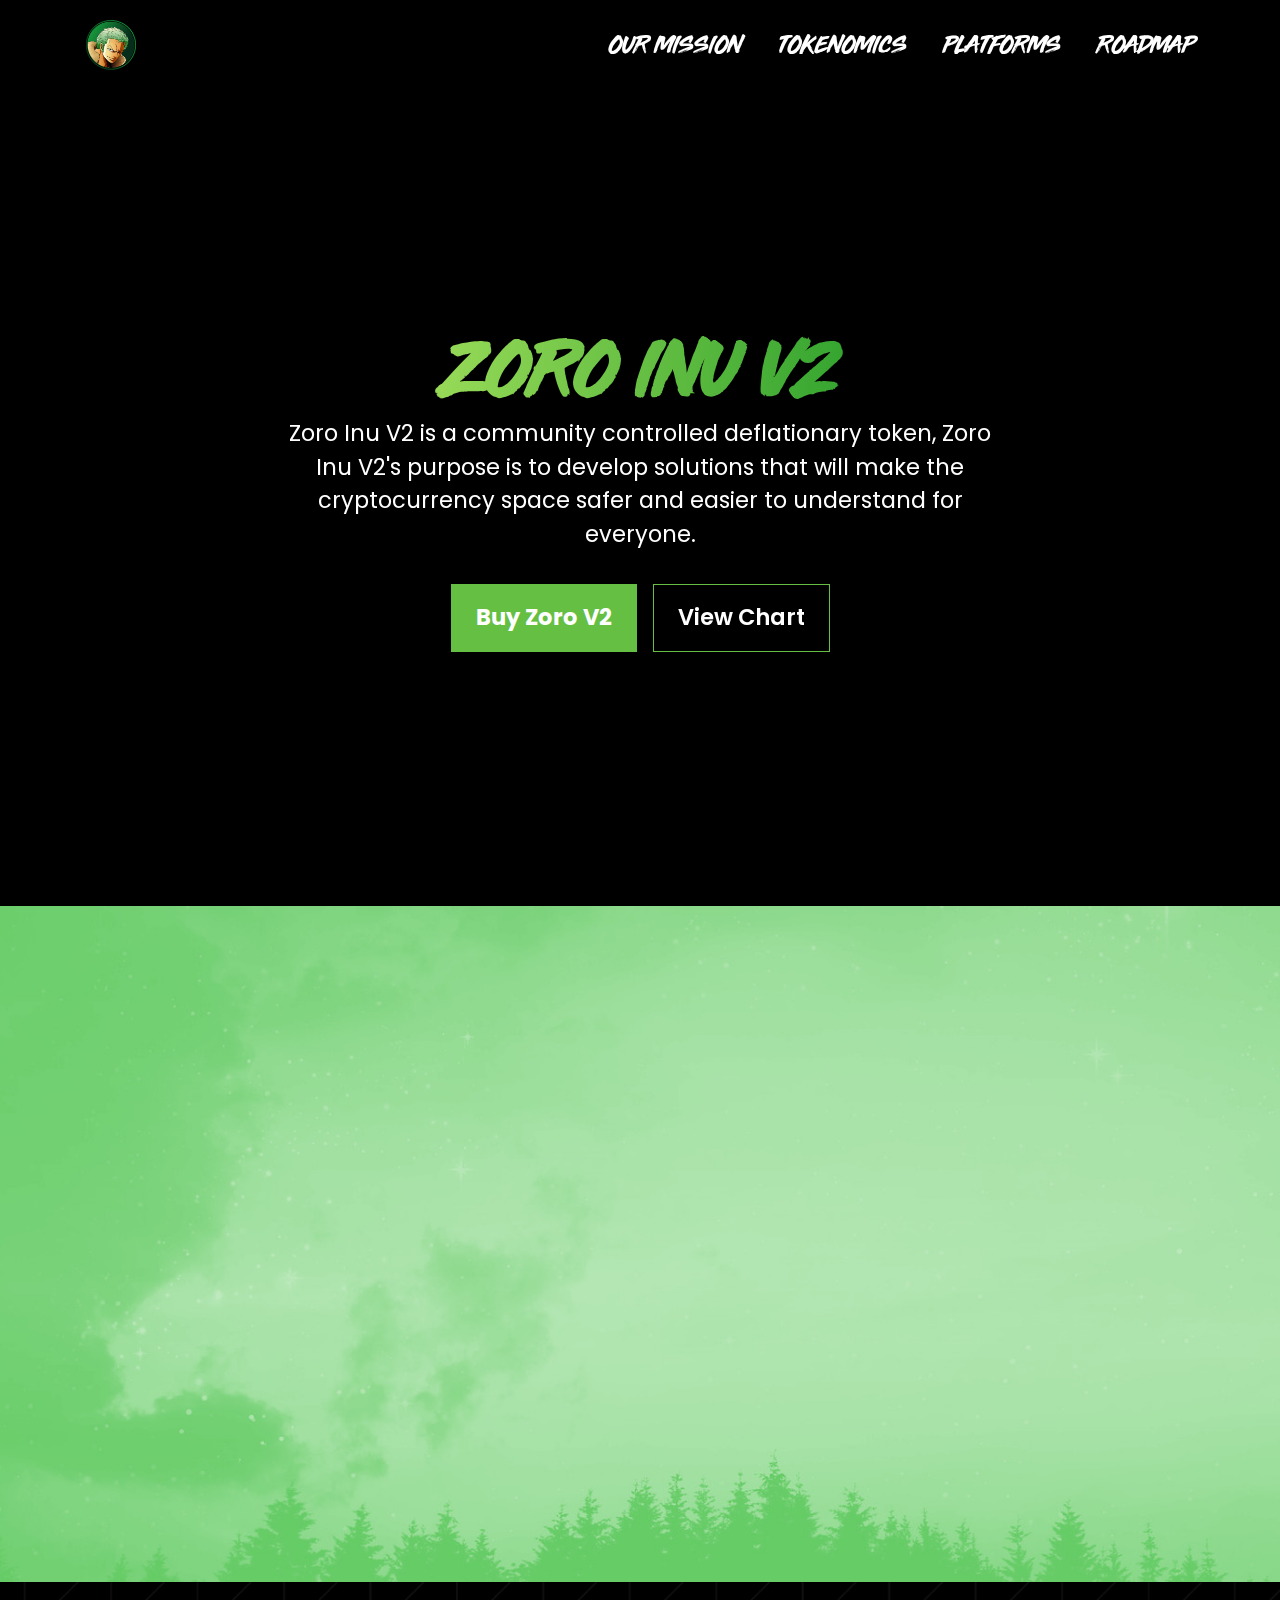
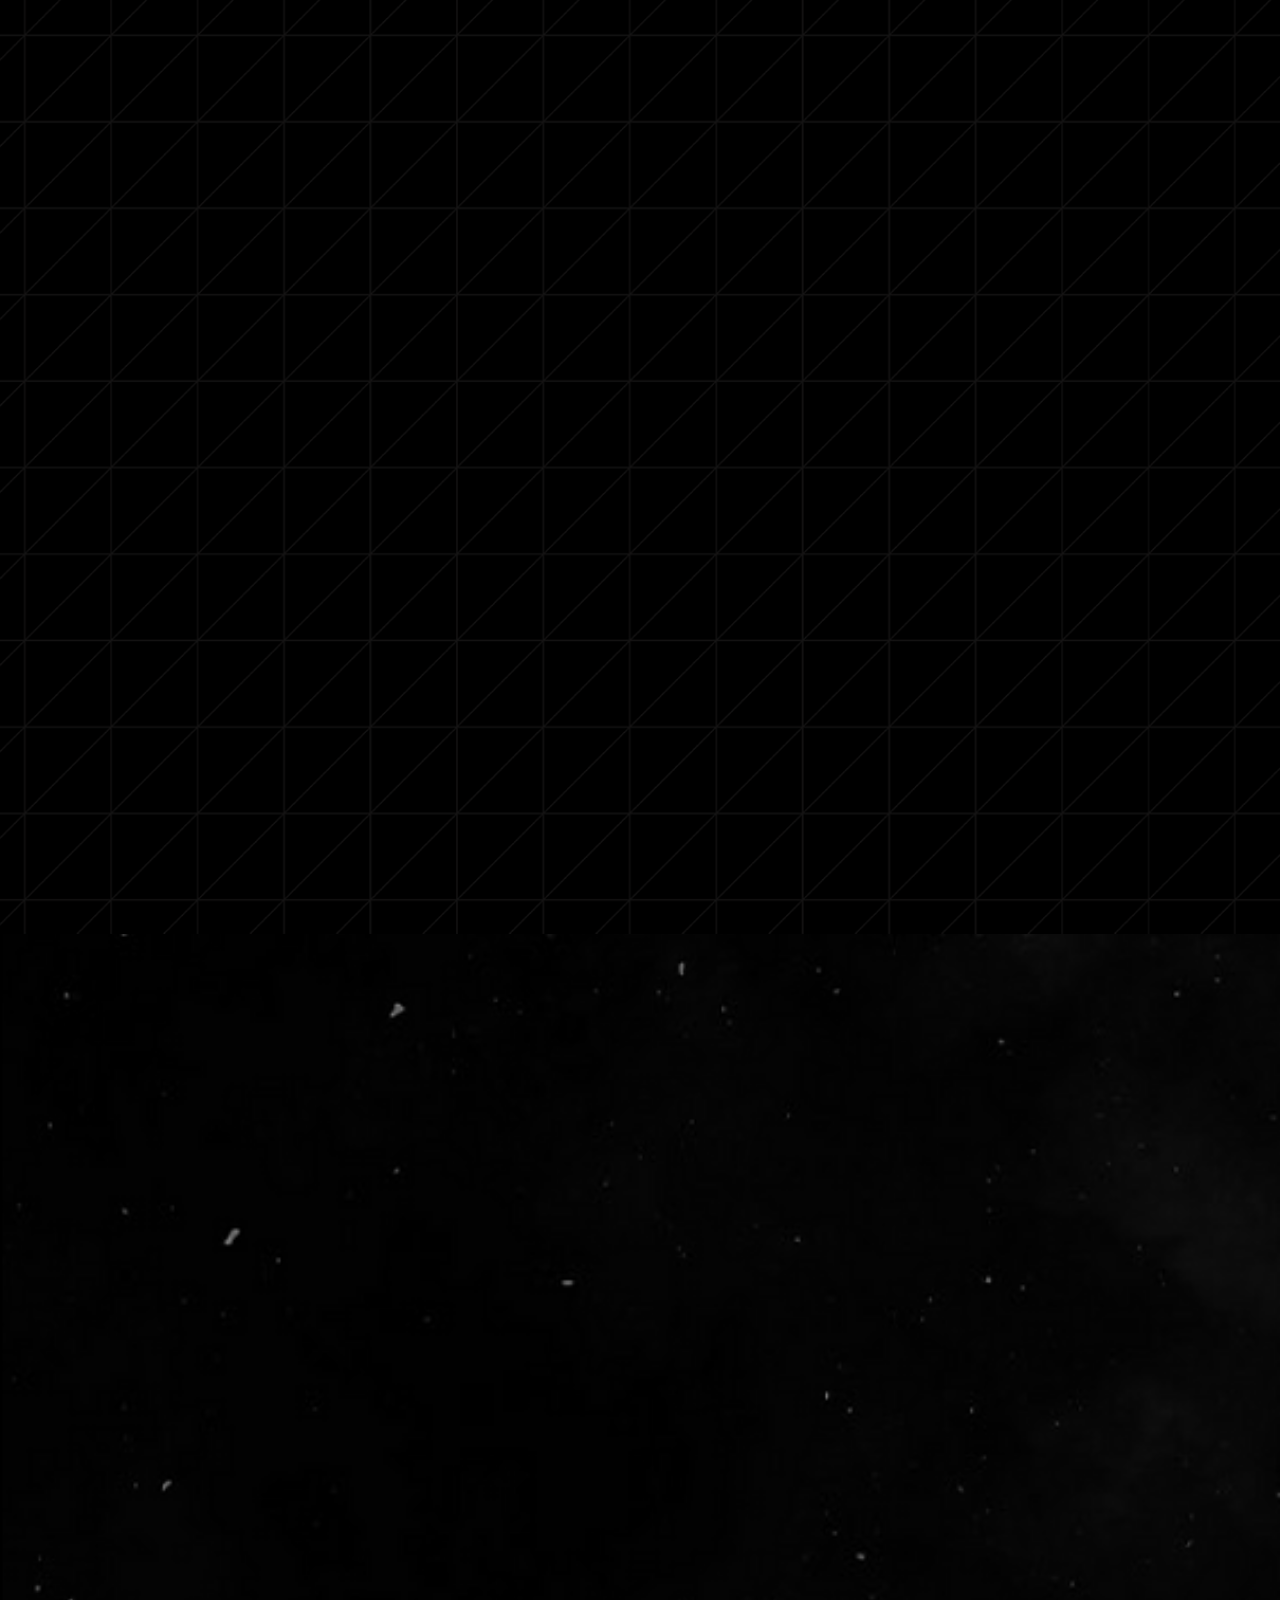
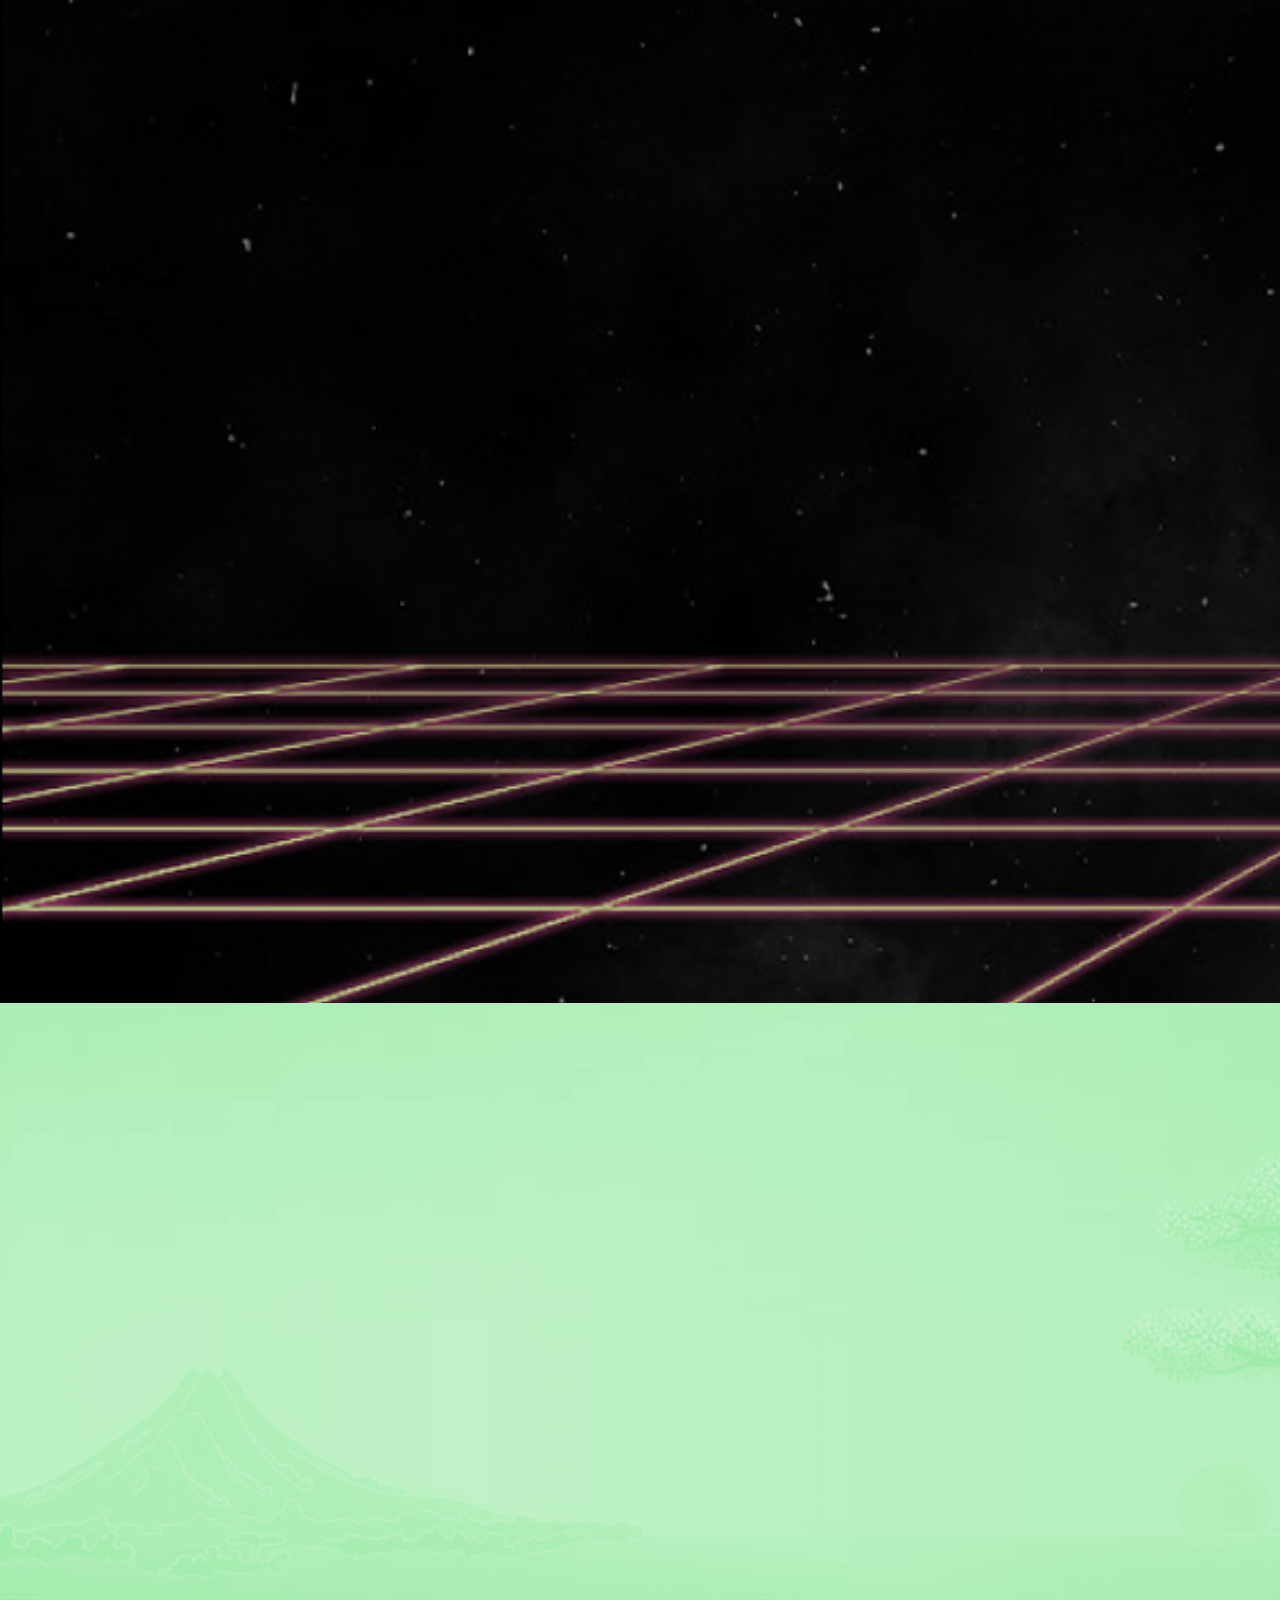
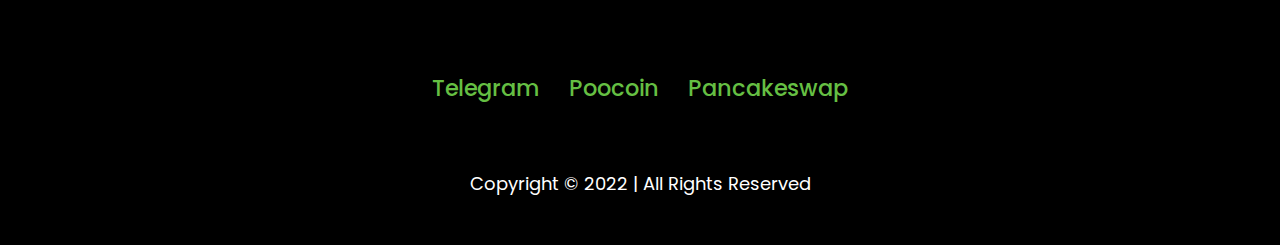
==== index.html @ c5de4333 "Update index.html" ====
<!DOCTYPE HTML>
<html lang="en" style="scroll-behavior: smooth;"><head>
<title>Home Page | Zoro Inu V2</title>
<meta charset="utf-8">
<meta name="viewport" content="width=device-width, initial-scale=1">
<meta name="description" content="Zoro Inu V2 is a community controlled deflationary token, Zoro Inu V2's purpose is to develop solutions that will make the cryptocurrency space safer and easier to understand for everyone.">
<meta name="keywords" content="zoroinuv2,bitcoin,dogecoin,doge,defi,coinbase,coinmarketcap,coinmarket,bscscan,whitebit,coingecko,cryptocurrency,crypto,pancakeswap,dex,etherium,eth,btc">
<meta property="og:title" content="Zoro Inu V2">
<meta property="og:url" content="https://zoroinuv2.online/">
<meta property="og:type" content="website">
<meta property="og:description" content="Zoro Inu V2 is a community controlled deflationary token, Zoro Inu V2's purpose is to develop solutions that will make the cryptocurrency space safer and easier to understand for everyone.">
<meta property="og:image" content="/images/logo-with-background.png">
<link rel="shortcut icon" type="image/png" href="/images/favicon.ico">
<meta property="og:image:type" content="image/png">
<meta property="og:image:width" content="840">
<meta property="og:image:height" content="840">
<meta name="twitter:card" content="summary_large_image">
<meta name="twitter:description" content="Zoro Inu V2 is a community controlled deflationary token, Zoro Inu V2's purpose is to develop solutions that will make the cryptocurrency space safer and easier to understand for everyone.">
<meta name="twitter:title" content="Zoro Inu V2">
<meta name="twitter:site" content="@zoroinuv2">
<meta name="twitter:url" content="">
<link rel="shortcut icon" href="/images/favicon.ico" type="image/x-icon">
<link rel="icon" href="/images/favicon.ico" type="image/x-icon">
<link href="css/uicons-regular-rounded.css" rel="stylesheet">
<link href="css/bootstrap.min.css" rel="stylesheet" integrity="sha384-EVSTQN3/azprG1Anm3QDgpJLIm9Nao0Yz1ztcQTwFspd3yD65VohhpuuCOmLASjC" crossorigin="anonymous">
<link rel="preconnect" href="https://fonts.googleapis.com">
<link rel="preconnect" href="https://fonts.gstatic.com" crossorigin="">
<link href="https://fonts.googleapis.com/css2?family=Archivo+Narrow:ital,wght@0,500;0,600;0,700;1,400;1,500;1,600;1,700&amp;display=swap" rel="stylesheet">
<link rel="preconnect" href="https://fonts.googleapis.com">
<link rel="preconnect" href="https://fonts.gstatic.com" crossorigin="">
<link href="https://fonts.googleapis.com/css2?family=Archivo:ital,wght@0,100;0,200;0,300;0,400;0,500;0,600;0,700;0,800;0,900;1,100;1,200;1,300;1,400;1,500;1,600;1,700;1,800;1,900&amp;display=swap" rel="stylesheet">
<link rel="preconnect" href="https://fonts.googleapis.com">
<link rel="preconnect" href="https://fonts.gstatic.com" crossorigin="">
<link href="https://fonts.googleapis.com/css2?family=PT+Sans+Narrow:wght@400;700&amp;display=swap" rel="stylesheet">

<link rel="preconnect" href="https://fonts.googleapis.com">
<link rel="preconnect" href="https://fonts.gstatic.com" crossorigin="">
<link href="https://fonts.googleapis.com/css2?family=Teko:wght@300;400;500;600;700&amp;display=swap" rel="stylesheet">
<link rel="preconnect" href="https://fonts.googleapis.com">
<link rel="preconnect" href="https://fonts.gstatic.com" crossorigin="">
<link href="https://fonts.googleapis.com/css2?family=Noto+Sans:ital,wght@0,100;0,200;0,300;0,400;0,500;0,600;0,700;0,800;0,900;1,100;1,200;1,300;1,400;1,500;1,600;1,700;1,800;1,900&amp;display=swap" rel="stylesheet">
    <link rel="preconnect" href="https://fonts.googleapis.com">
<link rel="preconnect" href="https://fonts.gstatic.com" crossorigin="">
<link href="https://fonts.googleapis.com/css2?family=Arima+Madurai:wght@100;200;300;400;500;700;800;900&amp;display=swap" rel="stylesheet">
    <link rel="preconnect" href="https://fonts.googleapis.com">
<link rel="preconnect" href="https://fonts.gstatic.com" crossorigin="">
<link href="https://fonts.googleapis.com/css2?family=Poppins:ital,wght@0,100;0,200;0,300;0,400;0,500;0,600;0,700;0,800;0,900;1,100;1,200;1,300;1,400;1,500;1,600;1,700;1,800;1,900&amp;display=swap" rel="stylesheet">
	<link rel="stylesheet" href="https://unpkg.com/aos@next/dist/aos.css">
<script src="https://ajax.googleapis.com/ajax/libs/jquery/3.5.1/jquery.min.js"></script><script>
		 $(document).ready(function(){

  $(".nav-link").click(function(){
    $("#navToggler").addClass("collapsed");
	 $("#navToggler").attr("aria-expanded",false);
	 $("#navbarTogglerDemo02").removeClass("show");
  });
		 });
</script>
<style type="text/css">@font-face {
font-family: "File";
src: url("/webfonts/file.woff2") format("woff2");
}

	a{
     -webkit-transition: all .2s cubic-bezier(.785,.135,.15,.86) !important;
	    -ms-transition: all .2s cubic-bezier(.785,.135,.15,.86) !important;
   	 transition: all .2s cubic-bezier(.785,.135,.15,.86) !important;   
    }
	
body{
background:#000000;
color:#FFFFFF;
font-family: 'Poppins', sans-serif;
font-size:18px;
font-weight: normal;
font-style: normal;
text-rendering: optimizeLegibility !important;
-webkit-font-smoothing: antialiased !important;
text-rendering: optimizeLegibility !important;
-webkit-font-smoothing: antialiased !important;
-moz-osx-font-smoothing: grayscale !important;
line-height:1.5;
}
	
*:focus{
box-shadow:none !important;
outline: 0 !important;
}
    
.container{
max-width:1140px;
padding-left: 16px;
padding-right: 16px;
}
  

/* HEADER */

.navbar-brand{
font-size:1.75em;
font-weight:700;
color:#000000 !important;
letter-spacing:-0.04em;
}

.navbar{
padding:12px 0;
}
	
.nav-link{
color:#FFDE59 !important;
font-size:20px;
letter-spacing:0em;
    font-weight:500;
}

/* ---------------- */

/* HERO CONTAINER */

.hero-container{
    height: calc(100vh - 84px);
    min-height: calc(640px - 84px);
}


	
.hero-container .hero-title{
    line-height:0.9em;
font-weight:700;
font-size:3em;
letter-spacing:0px;
    position:relative;
color:#000000;
    font-family: 'File', sans-serif;
        
    background-image: -webkit-gradient(linear, left top, right top, from(#BCEE66), to(#109121));
    background-image: linear-gradient(
90deg
, #BCEE66 0%, #109121 100%);
  background-size: cover;
  -webkit-background-clip: text;
  -webkit-text-fill-color: transparent;
}

    
.hero-container .hero-description{
font-size:1.25em;
text-align: center !important;
}

.hero-container .buy-button{
color: #FFFFFF;
background: #65BF43;
border-color: #65BF43;
position: relative;
z-index: 1;
overflow: hidden;
border-radius:0;
padding:16px 24px;
font-weight:700;
letter-spacing:0px;
font-size:1.25em;
}

    /*
.hero-container .buy-button:hover, .hero-container .buy-button:focus{
background: #2d9ee0;
    color:#FFFFFF;
}
*/
.hero-container .telegram-button{
color: #FFFFFF;
background:rgba(0,0,0,0);
border-color: #2d9ee0;
position: relative;
z-index: 1;
overflow: hidden;
border: solid 1px #65BF43;
border-radius:0;
padding:16px 24px;
font-weight:600;
letter-spacing:0px;
font-size:1.25em;
}

/*
.hero-container .telegram-button:hover, .hero-container .telegram-button:focus{
background: #2d9ee0;
    color:#FFFFFF;
}
*/
    
    
/* ---------------- */

/* SECTION CLASS */

.section{
    background:transparent;
}

.section-container{
color:#ffffff;
}

.section-title{
font-size:3.5em;
font-weight:700;
font-family:'File';
/*text-shadow: 10px #2C174F;*/
   /* background-image: -webkit-gradient(linear, left top, right top, from(rgba(188, 238, 102, 1)), to(rgba(16, 145, 33, 1)));
    background-image: linear-gradient(
90deg
, rgba(188, 238, 102, 1) 0%, rgba(16, 145, 33, 1) 100%);
  background-size: cover;
  -webkit-background-clip: text;
  -webkit-text-fill-color: transparent;
    */
}

/* ---------------- */

/* ABOUT SECTION */

.about-section{
   
background: url(images/background-1.jpg);
  background-repeat: no-repeat;
  background-size: cover;
}

.about-container{
color:#13280D;
}

.about-container .about-title{
color:#13280D;
}

.about-container .about-description{
}

/* ---------------- */

/* FEATURES SECTION */

.features-section{
background:#000000;
}

.features-container{
color:#ffffff;
padding-top:0 !important;
}

.features-container .tokenomics-title{
}

.features-container .tokenomics-description{
}

.features-container .tax-card{
 border:1px solid #2d9ee0;
border-radius:0px;
max-width:480px;
background:rgba(0,0,0,0.5);
}

.features-container .tax-title{
color: #2d9ee0;
font-weight: 600;
line-height: 0.85;
-webkit-text-stroke-width: 1px;
-webkit-text-stroke-color: #A3EEF3;
font-size:5em;
font-weight:700;
}
    
.features-container .tax-title-2{
color: #2d9ee0;
font-size: 1.5em;
font-weight: 700;
letter-spacing: 0;
line-height: 1;
}
    
.features-container .tax-description{
font-size:1em;
font-weight:400;
    color: #FFFFFF;
}

/* ---------------- */

/* TOKENOMICS SECTION */

.tokenomics-section{
   
background: url(images/background-2.png);
  background-repeat: no-repeat;
  background-size: cover;
}

.tokenomics-container{
     
color:#FFFFFF;
}

.tokenomics-container .tokenomics-title{
}

.tokenomics-container .tokenomics-description{
}

.tokenomics-container .tax-card{
 border:1px solid #2d9ee0;
border-radius:0px;
max-width:480px;
background:rgba(0,0,0,0.5);
}

.tokenomics-container .tax-title{
color: transparent;
font-weight: 600;
line-height: 0.85;
-webkit-text-stroke-width: 1px;
-webkit-text-stroke-color: #2d9ee0;
font-size:5em;
font-weight:700;
}
    
.tokenomics-container .tax-title-2{
color: #2d9ee0;
font-size: 1.5em;
font-weight: 700;
letter-spacing: 0;
line-height: 1;
}
    
.tokenomics-container .tax-description{
font-size:1em;
font-weight:400;
    color:#FFFFFF;
}


.tokenomics-container .tokenomics-info-table td{
	padding:1em 1em;
	border:0px solid #ECF4FF;
	color: #FFFFFF !important;
background:transparent !important;
}

.tokenomics-container .tokenomics-info-table td span{
	color: #FFFFFF !important;
}

.tokenomics-container .table{
	overflow:hidden;
	border-radius:1em;
	border:0px solid #71DFE6 !important;
	background:transparent;
	font-size:1em;
        color: #FFFFFF !important;
max-width:510px;
}

.tokenomics-container tbody{
}

.tokenomics-container .table-striped>tbody>tr:nth-of-type(odd) {
	--bs-table-accent-bg: transparent !important;
}


/* ---------------- */

/* PLATFORMS SECTION */

.platforms-section{
   
background: url(images/background-3.png);
  background-repeat: no-repeat;
  background-size: cover;
}

.platforms-container{
     
color:#FFFFFF;
}



/* ---------------- */

/* ROADMAP SECTION */ 

.roadmap-section{
background: url(images/background-4.png);
  background-repeat: no-repeat;
  background-size: cover;
}
	
.roadmap-container{
color:#13280D;
}

.roadmap-container ul > li{
margin-bottom:8px;
margin-top:8px;
}

.roadmap-container .roadmap-title{
    color:#13280D;
}
    
/* ---------------- */

/* SWAP SECTION */ 

.swap-section{
}
	
.swap-container{
color:#ffffff;
}

.swap-container .swap-title{
font-size:2.5em;
font-weight:700;
text-shadow: 2px 2px #73D672;
}
    
/* ---------------- */

/* FOOTER SECTION */

.footer-section{
background:transparent;
}

.footer-container{
color:#FFFFFF;
}

.footer-container ul > li{
display: inline-block;
zoom:1;
margin-left:12px;
margin-right:12px;
margin-bottom:24px;
}

.footer-container a{
color:#65BF43;
font-size:1.25em;
font-weight:500;
}

/* ---------------- */
	
@media (min-width: 576px){
}

@media (min-width: 768px){
}

@media (min-width: 992px){
.hero-container .hero-description{
font-size:1.25em;
}

.hero-container .hero-title{
font-weight:900;
font-size:4em;
letter-spacing:0px;
}
    
.navbar-expand-lg .navbar-nav .nav-link {
padding-right: 1.125rem;
padding-left: 1.125rem;	
}

.navbar-expand-lg .navbar-nav .nav-item:last-child > .nav-link{
padding-right: 0rem !important;
}
}

@media (min-width: 1200px){
}

@media (min-width: 1400px){
}
	
	
.navbar-collapse{
padding-top:76px !important;
z-index:2 !important;
background:#65BF43 !important;
position:fixed !important;
top:0 !important;
left:0 !important;
width:100vw !important;
height:100vh !important;
text-align:center !important;
transition:none;
}
    
.navbar-toggler {
border:0;
z-index:3;
padding:0;
position:fixed !important;
top:25px;
right:16px;
}

.navbar .collapsed{
position:static !important;
}

.nav-link{
padding:16px;
color:#FFFFFF !important;
    text-transform:uppercase;
    font-size:1.25em;
    font-weight:500;
    font-family:'File';
}


.navbar-toggler-icon{
background-image:url("data:image/svg+xml;charset=utf-8,%3Csvg xmlns='http://www.w3.org/2000/svg' x='0px' y='0px'%0Awidth='480' height='480'%0AviewBox='0 0 24 24'%0Astyle=' fill:%23FFFFFF;'%3E%3Cpath d='M 4.7070312 3.2929688 L 3.2929688 4.7070312 L 10.585938 12 L 3.2929688 19.292969 L 4.7070312 20.707031 L 12 13.414062 L 19.292969 20.707031 L 20.707031 19.292969 L 13.414062 12 L 20.707031 4.7070312 L 19.292969 3.2929688 L 12 10.585938 L 4.7070312 3.2929688 z'%3E%3C/path%3E%3C/svg%3E") !important;
height:35px;
width:35px;
}
    
.collapsed .navbar-toggler-icon{
background-image:url("data:image/svg+xml;charset=utf-8,%3Csvg xmlns='http://www.w3.org/2000/svg' x='0px' y='0px'%0Awidth='480' height='480'%0AviewBox='0 0 24 24'%0Astyle=' fill:%2365BF43;'%3E%3Cpath d='M 2 5 L 2 7 L 22 7 L 22 5 L 2 5 z M 2 11 L 2 13 L 22 13 L 22 11 L 2 11 z M 2 17 L 2 19 L 22 19 L 22 17 L 2 17 z'%3E%3C/path%3E%3C/svg%3E") !important;
    height:35px;
    width:35px;
}

@media (min-width: 992px) {

.navbar-collapse{
padding-top:0 !important;
z-index:2 !important;
background:transparent !important;
position:static !important;
top:0 !important;
left:0 !important;
width:auto !important;
height:auto !important;
text-align:center !important;
}

    .nav-link{
color:#FFFFFF !important;
}
    
    .nav-link:hover{
color:#65BF43 !important;
}
    
.navbar-toggler {
border:0;
z-index:3;
}

}

/* 3D MAGIC BUTTON */

.pushable {
    background: #A8854E;
    border-radius: 12px;
    border: none;
    padding: 0;
    cursor: pointer;
    outline-offset: 4px;
  }
  .front {
    display: block;
    padding: 12px 18px;
    border-radius: 12px;
    font-size: 1.125em;
    background: #FCC875;
    font-weight:500;
    color: white;
    transform: translateY(-6px);
  }

  .pushable:active .front {
    transform: translateY(-2px);
  }

.buy-pushable-button{
background: #A8854E;
}

.buy-pushable-button .front{
background: #FCC875;
}

.telegram-pushable-button{
background: #843A7C;
}

.telegram-pushable-button .front{
background: #C758BA;
}
    
    /* LIVE BACKGROUND */
    
    .background-video-container {
    position: absolute;
    z-index: -2;
    height: 100%;
    width: 100%;
    top: 0;
    left: 0;
}
    
    .dark-background-overlay {
    position: absolute;
    z-index: -1;
    height: 100vh;
    width: 100%;
    background: rgba(0,0,0,0.5);
    top: 0;
    left: 0;
}
    
    .background-video {
    z-index: -2;
     height: 100vh;
    width: 100%;
    object-fit: cover;
}
    
.gradient-font{
 background-image: -webkit-gradient(linear, left top, right top, from(#BCEE66), to(#109121));
    background-image: linear-gradient(
90deg
, #BCEE66 0%, #109121 100%);
  background-size: cover;
  -webkit-background-clip: text;
  -webkit-text-fill-color: transparent;
}
</style>
<style></style></head>
<body data-aos-easing="ease" data-aos-duration="1000" data-aos-delay="0">

<header>
<nav class="navbar navbar-expand-lg navbar-dark" id="#home">
<div class="container" data-aos="fade">
<a class="navbar-brand d-flex flex-row justify-content-center align-items-center" href="/">
    <img class="img-fluid me-2" src="images/logo-only.png" width="50px">
<h1 style="font-size:1.25em;font-weight:700;font-family:'PT Sans Narrow',sans-serif;" class="d-none"></h1></a>
<button id="navToggler" class="navbar-toggler collapsed" type="button" data-bs-toggle="collapse" data-bs-target="#navbarTogglerDemo02" aria-controls="navbarTogglerDemo02" aria-expanded="false" aria-label="Toggle navigation"><span class="navbar-toggler-icon"></span></button>
<div class="navbar-collapse collapse" id="navbarTogglerDemo02" style="">
<ul class="navbar-nav ms-auto pt-2 pt-lg-0">
<li class="nav-item"><a class="nav-link" aria-current="page" href="#ourmission">Our Mission</a></li>
<li class="nav-item"><a class="nav-link" href="#tokenomics">Tokenomics</a></li>
<li class="nav-item"><a class="nav-link" href="#platforms">Platforms</a></li>
<li class="nav-item"><a class="nav-link" href="#roadmap">Roadmap</a></li>

</ul>
</div>
</div>
</nav>
</header>

<main>
   
<div id="backgroundvideocontainer" class="background-video-container">
<video class="background-video" autoplay="" muted="" loop="">
<source src="/images/live-background.webm" type="video/webm">
</video>
</div>

<div id="darkbackgroundoverlay" class="dark-background-overlay"></div>
    
<section class="hero-section">
     
<div class="hero-container container py-5 d-flex flex-column justify-content-center align-items-center" data-aos="fade">
<div class="row">

<div class="col-12 col-lg-12 d-flex flex-column justify-content-center align-items-center">

<h1 class="hero-title text-center w-100" data-aos="fade">ZORO INU V2</h1>
<p class="hero-description text-center mt-2" data-aos="fade" style="max-width:720px;position:relative;">Zoro Inu V2 is a community controlled deflationary token, Zoro Inu V2's purpose is to develop solutions that will make the cryptocurrency space safer and easier to understand for everyone. </p>
<div class="d-flex flex-column flex-sm-row mt-2">
<a type="button" class="buy-button btn btn-primary m-2 " href="https://pancakeswap.finance/swap?outputCurrency=0x6656e839f53D62dCcFB6E66E305bbbDF236d88d2" target="_blank">Buy Zoro V2</a>
<a type="button" class="telegram-button btn btn-primary m-2" href="https://poocoin.app/tokens/0x6656e839f53d62dccfb6e66e305bbbdf236d88d2" target="_blank">View Chart</a>
</div>
</div>
</div>
</div>
</section>

<section id="ourmission" class="section about-section">
<div class="section-container about-container container py-5">
<h2 class="section-title about-title py-4 text-center" data-aos="fade">Our Mission</h2>

<div class="row py-5">
<div class="col-12 col-lg-6 py-4 text-lg-end">
<div class="ratio ratio-16x9 mx-auto"  data-aos="fade"  style="max-width:640px;/* box-shadow: 0 0 15px -2px rgb(0 0 0 / 25%); */border-radius: 12px;overflow:hidden;">
					<iframe src="https://www.youtube.com/embed/Uy3fmRjo44Q" title="YouTube video player" frameborder="0" allow="accelerometer; autoplay; clipboard-write; encrypted-media; gyroscope; picture-in-picture" allowfullscreen=""></iframe>
				</div>
</div><div class="py-4 col-12 col-lg-6 text-lg-start d-flex flex-column justify-content-center align-items-center" >
<p class="mb-0 section-description about-description"  data-aos="fade"><span class="d-block" style="font-size:2em;font-weight:700;line-height:1.25;">To lead a new generation of DeFi enthusiasts.</span><span style="text-align: justify !important;
  text-justify: inter-word !important;" class="d-block mt-3">The DeFi space is growing exponentially and many know this is the future of our financial system. Let’s make DeFi an easier alternative to our conventional financial system, let Zoro Inu V2 guide you.</span></p>
</div>
</div>
</div>
</section>

<section id="tokenomics" class="section tokenomics-section">
<div class="section-container tokenomics-container container py-5">
<h2 class="section-title about-title py-4 text-center d-none" data-aos="fade">TOKENOMICS</h2>

<div class="row py-4">
<div class="py-4 col-12 text-center d-flex flex-column justify-content-center align-items-center">
<p class="mb-0 section-description about-description" data-aos="fade" style="max-width:720px;"><span class="d-block" style="font-size:1.25em;font-weight:700;line-height:1.25;">"If we reached just 10% of Saitama's market capitalization then we would be at a market cap of over 100 Million!"</span>
<span class="d-block mt-4" style="font-size:1.25em;font-weight:700;line-height:1.25;">The Zoro Inu V2 Community</span>
<span class="gradient-font d-inline-block mt-4" style="font-size:3em;font-weight:700;line-height:1.25;">The $ZORO Token</span>
<span class="d-block mt-4" style="font-size:1.25em;font-weight:700;line-height:1.25;">Zoro Inu V2 is built in a sustainable way to benefit both holders and project sustainability.</span>
<span class="d-inline-block mt-4" style="width:360px;height:200px;position:relative;font-size:3.25em;font-weight:700;line-height:1.25;"><span style="font-family:'File';font-size:2.5em;position:absolute;top:0;left:0;">10</span><span style="position:absolute;left:150px;top:20px;">%</span><span style="font-family:'File';font-size:2em;color:#109121;position:absolute;left:140px;top:70px;">TAX</span></span>
<span class="d-block mt-4" style="font-size:1em;font-weight:400;line-height:1.25;">Zoro Inu V2 token's holders will be taxed 1% LP fee every on-chain transaction and transformed into liquidity. It's automatic and helps create a price floor.<br>
                     <br>A 9% marketing fee is applied for every $ZORO transaction, this fee will go towards  be used for enhancements, operations, and marketing of the $ZoroV2 Project.
                     <br>

                     <br>The liquidity will be locked, the development team will renounce the $ZORO contract ownership and the team will not have any tokens, this is a community owned token.</span></p>
</div>
</div>
</div>
</section><section id="platforms" class="section platforms-section">
<div class="section-container platforms-container container py-5">
<h2 class="section-title platforms-title py-4 text-center d-none" data-aos="fade">PLATFORMS</h2>



<div class="row py-5">
<div class="col-12 col-lg-6 py-4 text-center text-lg-end">
<img class="img-fluid me-2" src="images/swap.png" width="320px"  data-aos="fade">
</div><div class="py-4 col-12 col-lg-6 text-center text-lg-start d-flex flex-column justify-content-center">
<p class="mb-0 section-description about-description" data-aos="fade"><span class="d-block gradient-font" style="font-family:'File';font-size:3.5em;">ZOROSWAP</span>
<span class="d-block" style="font-family:'File';font-size:2.5em;color:#FFFFFF">COMING SOON</span></p>
</div>
</div><div class="row py-5">
<div class="col-12 col-lg-6 py-4 text-center text-lg-start order-lg-2">
<img class="img-fluid me-2" src="images/mask.png" width="320px"  data-aos="fade">
</div><div class="py-4 col-12 col-lg-6 text-center text-lg-end order-lg-1 d-flex flex-column justify-content-center">
<p class="mb-0 section-description about-description" data-aos="fade"><span class="d-block pe-lg-1 gradient-font" style="font-family:'File';font-size:3.5em;">ZOROMASK</span>
<span class="d-block" style="font-family:'File';font-size:2.5em;color:#FFFFFF">COMING SOON</span></p>
</div>
</div>
</div>
</section>






<section id="roadmap" class="section roadmap-section">
<div class="section-container roadmap-container container py-5" data-aos="fade">
<div class="text-center">
<h2 class="section-title roadmap-title py-4" data-aos="fade">ROADMAP</h2>
<div class="row py-4"><div class="col-12 col-lg-3 text-center py-3" data-aos="fade">
<h4 style="color:#13280D">STAGE 1</h4>
<ul class="list-unstyled text-small text-center mt-3">
<li>Attracting more than 1,000 holders</li>
<li>White Paper 1.0 Release</li>
<li>2,000 Telegram members</li>
<li>Coinecko listing</li>
<li>Coinmarketcap listing</li><li>Contract Audit</li>
</ul>
</div>
<div class="col-12 col-lg-3 text-center py-3" data-aos="fade">
<h4 style="color:#13280D">STAGE 2</h4>
<ul class="list-unstyled text-small text-center mt-3">
<li>6,000 holders</li>
<li>Marketing campaign</li>
<li>Attract 10,000 Telegram followers</li>

<li>Marketplace website integration</li>
</ul>
</div>

<div class="col-12 col-lg-3 text-center py-3" data-aos="fade">
<h4 style="color:#13280D">STAGE 3</h4>
<ul class="list-unstyled text-small text-center mt-3">
<li>40,000 Zoro V2 token holders</li>
<li>Minor CEX Listing</li>
<li>2,000 Telegram members</li>
<li>New partnership</li>
<li>Major CEX Listing</li>
</ul>
</div><div class="col-12 col-lg-3 text-center py-3" data-aos="fade">
<h4 style="color:#13280D">STAGE 4</h4>
<ul class="list-unstyled text-small text-center mt-3">
<li>Interview on TV and Radio</li>
<li>Create NFT</li>
<li>Android/iOs wallet with built-on marketplace</li>


</ul>
</div>


</div>

</div>











</div>
</section>

<section class="section swap-section d-none">
<div class="section-container swap-container container py-5 ">
<div class="text-center">
<h2 class="section-title swap-title mt-4 mb-4">PLATFORMS</h2>
</div>
<div class="row mb-4">
<div class="col-12 text-center">

</div>
</div>
</div>
</section>




</main>

<footer class="footer-section">
<div class="footer-container container py-5">
<div class="row mt-4">
<div class="col-12 d-flex flex-column justify-content-center align-items-center">
<ul class="list-unstyled text-small text-center">
<li><a class="text-decoration-none mb-1" href="https://t.me/ZoroV2Official" target="_blank" rel="nofollow">Telegram</a></li>
<li class="d-none"><a class="text-decoration-none" href="#" target="_blank" rel="nofollow">Discord</a></li>
<li class="d-none"><a class="text-decoration-none" href="#" target="_blank" rel="nofollow">Reddit</a></li>
<li class="d-none"><a class="text-decoration-none" href="#" target="_blank" rel="nofollow">Instagram</a></li>
<li class="d-none"><a class="text-decoration-none" href="#" target="_blank" rel="nofollow">Facebook</a></li>
<li class="d-none"><a class="text-decoration-none" href="#" target="_blank" rel="nofollow">Twitter</a></li>
<li><a class="text-decoration-none" href="https://poocoin.app/tokens/0x6656e839f53d62dccfb6e66e305bbbdf236d88d2" target="_blank" rel="nofollow">Poocoin</a></li>
<li><a class="text-decoration-none" href="https://pancakeswap.finance/swap?outputCurrency=0x6656e839f53D62dCcFB6E66E305bbbDF236d88d2" target="_blank" rel="nofollow">Pancakeswap</a></li>
</ul>
</div>
</div>
<div class="row mt-4">
<div class="col"><p class="text-center m-0">Copyright © 2022 | All Rights Reserved</p></div>
</div>
</div>
</footer>

<script src="js/bootstrap.bundle.min.js" integrity="sha384-MrcW6ZMFYlzcLA8Nl+NtUVF0sA7MsXsP1UyJoMp4YLEuNSfAP+JcXn/tWtIaxVXM" crossorigin="anonymous"></script>
<script src="https://unpkg.com/aos@next/dist/aos.js"></script>
<script>
		AOS.init();

// You can also pass an optional settings object
// below listed default settings
AOS.init({
  // Global settings:
  disable: false, // accepts following values: 'phone', 'tablet', 'mobile', boolean, expression or function
  startEvent: 'DOMContentLoaded', // name of the event dispatched on the document, that AOS should initialize on
  initClassName: 'aos-init', // class applied after initialization
  animatedClassName: 'aos-animate', // class applied on animation
  useClassNames: false, // if true, will add content of `data-aos` as classes on scroll
  disableMutationObserver: false, // disables automatic mutations' detections (advanced)
  debounceDelay: 50, // the delay on debounce used while resizing window (advanced)
  throttleDelay: 99, // the delay on throttle used while scrolling the page (advanced)
  

  // Settings that can be overridden on per-element basis, by `data-aos-*` attributes:
  offset: 0, // offset (in px) from the original trigger point
  delay: 0, // values from 0 to 3000, with step 50ms
  duration: 1000, // values from 0 to 3000, with step 50ms
  easing: 'ease', // default easing for AOS animations
  once: false, // whether animation should happen only once - while scrolling down
  mirror: false, // whether elements should animate out while scrolling past them
  anchorPlacement: 'top-bottom', // defines which position of the element regarding to window should trigger the animation

});
</script>









</body></html>
---- css/uicons-regular-rounded.css ----
@font-face {
font-family: "uicons-regular-rounded";
src: url("../webfonts/uicons-regular-rounded.eot#iefix") format("embedded-opentype"),
url("../webfonts/uicons-regular-rounded.woff2") format("woff2"),
url("../webfonts/uicons-regular-rounded.woff") format("woff");
}

    i[class^="fi-rr-"]:before, i[class*=" fi-rr-"]:before, span[class^="fi-rr-"]:before, span[class*="fi-rr-"]:before {
font-family: uicons-regular-rounded !important;
font-style: normal;
font-weight: normal !important;
font-variant: normal;
text-transform: none;
line-height: 1;
-webkit-font-smoothing: antialiased;
-moz-osx-font-smoothing: grayscale;
}

        .fi-rr-add:before {
    content: "\f101";
    }
        .fi-rr-alarm-clock:before {
    content: "\f102";
    }
        .fi-rr-align-center:before {
    content: "\f103";
    }
        .fi-rr-align-justify:before {
    content: "\f104";
    }
        .fi-rr-align-left:before {
    content: "\f105";
    }
        .fi-rr-align-right:before {
    content: "\f106";
    }
        .fi-rr-ambulance:before {
    content: "\f107";
    }
        .fi-rr-angle-double-left:before {
    content: "\f108";
    }
        .fi-rr-angle-double-right:before {
    content: "\f109";
    }
        .fi-rr-angle-double-small-left:before {
    content: "\f10a";
    }
        .fi-rr-angle-double-small-right:before {
    content: "\f10b";
    }
        .fi-rr-angle-down:before {
    content: "\f10c";
    }
        .fi-rr-angle-left:before {
    content: "\f10d";
    }
        .fi-rr-angle-right:before {
    content: "\f10e";
    }
        .fi-rr-angle-small-down:before {
    content: "\f10f";
    }
        .fi-rr-angle-small-left:before {
    content: "\f110";
    }
        .fi-rr-angle-small-right:before {
    content: "\f111";
    }
        .fi-rr-angle-small-up:before {
    content: "\f112";
    }
        .fi-rr-angle-up:before {
    content: "\f113";
    }
        .fi-rr-apps-add:before {
    content: "\f114";
    }
        .fi-rr-apps-delete:before {
    content: "\f115";
    }
        .fi-rr-apps-sort:before {
    content: "\f116";
    }
        .fi-rr-apps:before {
    content: "\f117";
    }
        .fi-rr-archive:before {
    content: "\f118";
    }
        .fi-rr-arrow-down:before {
    content: "\f119";
    }
        .fi-rr-arrow-left:before {
    content: "\f11a";
    }
        .fi-rr-arrow-right:before {
    content: "\f11b";
    }
        .fi-rr-arrow-small-down:before {
    content: "\f11c";
    }
        .fi-rr-arrow-small-left:before {
    content: "\f11d";
    }
        .fi-rr-arrow-small-right:before {
    content: "\f11e";
    }
        .fi-rr-arrow-small-up:before {
    content: "\f11f";
    }
        .fi-rr-arrow-up:before {
    content: "\f120";
    }
        .fi-rr-asterik:before {
    content: "\f121";
    }
        .fi-rr-backpack:before {
    content: "\f122";
    }
        .fi-rr-badge:before {
    content: "\f123";
    }
        .fi-rr-balloons:before {
    content: "\f124";
    }
        .fi-rr-ban:before {
    content: "\f125";
    }
        .fi-rr-band-aid:before {
    content: "\f126";
    }
        .fi-rr-bank:before {
    content: "\f127";
    }
        .fi-rr-barber-shop:before {
    content: "\f128";
    }
        .fi-rr-baseball:before {
    content: "\f129";
    }
        .fi-rr-basketball:before {
    content: "\f12a";
    }
        .fi-rr-bell-ring:before {
    content: "\f12b";
    }
        .fi-rr-bell-school:before {
    content: "\f12c";
    }
        .fi-rr-bell:before {
    content: "\f12d";
    }
        .fi-rr-billiard:before {
    content: "\f12e";
    }
        .fi-rr-bold:before {
    content: "\f12f";
    }
        .fi-rr-book-alt:before {
    content: "\f130";
    }
        .fi-rr-book:before {
    content: "\f131";
    }
        .fi-rr-bookmark:before {
    content: "\f132";
    }
        .fi-rr-bowling:before {
    content: "\f133";
    }
        .fi-rr-box-alt:before {
    content: "\f134";
    }
        .fi-rr-box:before {
    content: "\f135";
    }
        .fi-rr-briefcase:before {
    content: "\f136";
    }
        .fi-rr-broom:before {
    content: "\f137";
    }
        .fi-rr-browser:before {
    content: "\f138";
    }
        .fi-rr-brush:before {
    content: "\f139";
    }
        .fi-rr-bug:before {
    content: "\f13a";
    }
        .fi-rr-building:before {
    content: "\f13b";
    }
        .fi-rr-bulb:before {
    content: "\f13c";
    }
        .fi-rr-cake-birthday:before {
    content: "\f13d";
    }
        .fi-rr-cake-wedding:before {
    content: "\f13e";
    }
        .fi-rr-calculator:before {
    content: "\f13f";
    }
        .fi-rr-calendar:before {
    content: "\f140";
    }
        .fi-rr-camera:before {
    content: "\f141";
    }
        .fi-rr-caret-down:before {
    content: "\f142";
    }
        .fi-rr-caret-left:before {
    content: "\f143";
    }
        .fi-rr-caret-right:before {
    content: "\f144";
    }
        .fi-rr-caret-up:before {
    content: "\f145";
    }
        .fi-rr-check:before {
    content: "\f146";
    }
        .fi-rr-checkbox:before {
    content: "\f147";
    }
        .fi-rr-chess-piece:before {
    content: "\f148";
    }
        .fi-rr-circle-small:before {
    content: "\f149";
    }
        .fi-rr-circle:before {
    content: "\f14a";
    }
        .fi-rr-clip:before {
    content: "\f14b";
    }
        .fi-rr-clock:before {
    content: "\f14c";
    }
        .fi-rr-cloud-check:before {
    content: "\f14d";
    }
        .fi-rr-cloud-disabled:before {
    content: "\f14e";
    }
        .fi-rr-cloud-download:before {
    content: "\f14f";
    }
        .fi-rr-cloud-share:before {
    content: "\f150";
    }
        .fi-rr-cloud-upload:before {
    content: "\f151";
    }
        .fi-rr-cloud:before {
    content: "\f152";
    }
        .fi-rr-comment-alt:before {
    content: "\f153";
    }
        .fi-rr-comment:before {
    content: "\f154";
    }
        .fi-rr-compress-alt:before {
    content: "\f155";
    }
        .fi-rr-compress:before {
    content: "\f156";
    }
        .fi-rr-computer:before {
    content: "\f157";
    }
        .fi-rr-confetti:before {
    content: "\f158";
    }
        .fi-rr-cookie:before {
    content: "\f159";
    }
        .fi-rr-copy-alt:before {
    content: "\f15a";
    }
        .fi-rr-copy:before {
    content: "\f15b";
    }
        .fi-rr-copyright:before {
    content: "\f15c";
    }
        .fi-rr-cream:before {
    content: "\f15d";
    }
        .fi-rr-credit-card:before {
    content: "\f15e";
    }
        .fi-rr-cross-circle:before {
    content: "\f15f";
    }
        .fi-rr-cross-small:before {
    content: "\f160";
    }
        .fi-rr-cross:before {
    content: "\f161";
    }
        .fi-rr-crown:before {
    content: "\f162";
    }
        .fi-rr-cursor-finger:before {
    content: "\f163";
    }
        .fi-rr-cursor-plus:before {
    content: "\f164";
    }
        .fi-rr-cursor-text-alt:before {
    content: "\f165";
    }
        .fi-rr-cursor-text:before {
    content: "\f166";
    }
        .fi-rr-cursor:before {
    content: "\f167";
    }
        .fi-rr-dart:before {
    content: "\f168";
    }
        .fi-rr-dashboard:before {
    content: "\f169";
    }
        .fi-rr-data-transfer:before {
    content: "\f16a";
    }
        .fi-rr-database:before {
    content: "\f16b";
    }
        .fi-rr-delete:before {
    content: "\f16c";
    }
        .fi-rr-diamond:before {
    content: "\f16d";
    }
        .fi-rr-dice:before {
    content: "\f16e";
    }
        .fi-rr-diploma:before {
    content: "\f16f";
    }
        .fi-rr-disco-ball:before {
    content: "\f170";
    }
        .fi-rr-disk:before {
    content: "\f171";
    }
        .fi-rr-doctor:before {
    content: "\f172";
    }
        .fi-rr-document-signed:before {
    content: "\f173";
    }
        .fi-rr-document:before {
    content: "\f174";
    }
        .fi-rr-dollar:before {
    content: "\f175";
    }
        .fi-rr-download:before {
    content: "\f176";
    }
        .fi-rr-duplicate:before {
    content: "\f177";
    }
        .fi-rr-e-learning:before {
    content: "\f178";
    }
        .fi-rr-earnings:before {
    content: "\f179";
    }
        .fi-rr-edit-alt:before {
    content: "\f17a";
    }
        .fi-rr-edit:before {
    content: "\f17b";
    }
        .fi-rr-envelope:before {
    content: "\f17c";
    }
        .fi-rr-euro:before {
    content: "\f17d";
    }
        .fi-rr-exclamation:before {
    content: "\f17e";
    }
        .fi-rr-expand:before {
    content: "\f17f";
    }
        .fi-rr-eye-crossed:before {
    content: "\f180";
    }
        .fi-rr-eye-dropper:before {
    content: "\f181";
    }
        .fi-rr-eye:before {
    content: "\f182";
    }
        .fi-rr-feather:before {
    content: "\f183";
    }
        .fi-rr-ferris-wheel:before {
    content: "\f184";
    }
        .fi-rr-file-add:before {
    content: "\f185";
    }
        .fi-rr-file-ai:before {
    content: "\f186";
    }
        .fi-rr-file-check:before {
    content: "\f187";
    }
        .fi-rr-file-delete:before {
    content: "\f188";
    }
        .fi-rr-file-eps:before {
    content: "\f189";
    }
        .fi-rr-file-gif:before {
    content: "\f18a";
    }
        .fi-rr-file-music:before {
    content: "\f18b";
    }
        .fi-rr-file-psd:before {
    content: "\f18c";
    }
        .fi-rr-file:before {
    content: "\f18d";
    }
        .fi-rr-fill:before {
    content: "\f18e";
    }
        .fi-rr-film:before {
    content: "\f18f";
    }
        .fi-rr-filter:before {
    content: "\f190";
    }
        .fi-rr-fingerprint:before {
    content: "\f191";
    }
        .fi-rr-flag:before {
    content: "\f192";
    }
        .fi-rr-flame:before {
    content: "\f193";
    }
        .fi-rr-flip-horizontal:before {
    content: "\f194";
    }
        .fi-rr-flower-bouquet:before {
    content: "\f195";
    }
        .fi-rr-folder-add:before {
    content: "\f196";
    }
        .fi-rr-folder:before {
    content: "\f197";
    }
        .fi-rr-following:before {
    content: "\f198";
    }
        .fi-rr-football:before {
    content: "\f199";
    }
        .fi-rr-form:before {
    content: "\f19a";
    }
        .fi-rr-forward:before {
    content: "\f19b";
    }
        .fi-rr-ftp:before {
    content: "\f19c";
    }
        .fi-rr-gallery:before {
    content: "\f19d";
    }
        .fi-rr-gamepad:before {
    content: "\f19e";
    }
        .fi-rr-gem:before {
    content: "\f19f";
    }
        .fi-rr-gift:before {
    content: "\f1a0";
    }
        .fi-rr-glass-cheers:before {
    content: "\f1a1";
    }
        .fi-rr-glasses:before {
    content: "\f1a2";
    }
        .fi-rr-globe-alt:before {
    content: "\f1a3";
    }
        .fi-rr-globe:before {
    content: "\f1a4";
    }
        .fi-rr-golf:before {
    content: "\f1a5";
    }
        .fi-rr-graduation-cap:before {
    content: "\f1a6";
    }
        .fi-rr-graphic-tablet:before {
    content: "\f1a7";
    }
        .fi-rr-grid-alt:before {
    content: "\f1a8";
    }
        .fi-rr-grid:before {
    content: "\f1a9";
    }
        .fi-rr-guitar:before {
    content: "\f1aa";
    }
        .fi-rr-gym:before {
    content: "\f1ab";
    }
        .fi-rr-hat-birthday:before {
    content: "\f1ac";
    }
        .fi-rr-headphones:before {
    content: "\f1ad";
    }
        .fi-rr-headset:before {
    content: "\f1ae";
    }
        .fi-rr-heart:before {
    content: "\f1af";
    }
        .fi-rr-home:before {
    content: "\f1b0";
    }
        .fi-rr-hourglass-end:before {
    content: "\f1b1";
    }
        .fi-rr-hourglass:before {
    content: "\f1b2";
    }
        .fi-rr-ice-skate:before {
    content: "\f1b3";
    }
        .fi-rr-id-badge:before {
    content: "\f1b4";
    }
        .fi-rr-inbox:before {
    content: "\f1b5";
    }
        .fi-rr-incognito:before {
    content: "\f1b6";
    }
        .fi-rr-indent:before {
    content: "\f1b7";
    }
        .fi-rr-infinity:before {
    content: "\f1b8";
    }
        .fi-rr-info:before {
    content: "\f1b9";
    }
        .fi-rr-interactive:before {
    content: "\f1ba";
    }
        .fi-rr-interlining:before {
    content: "\f1bb";
    }
        .fi-rr-interrogation:before {
    content: "\f1bc";
    }
        .fi-rr-italic:before {
    content: "\f1bd";
    }
        .fi-rr-jpg:before {
    content: "\f1be";
    }
        .fi-rr-key:before {
    content: "\f1bf";
    }
        .fi-rr-keyboard:before {
    content: "\f1c0";
    }
        .fi-rr-kite:before {
    content: "\f1c1";
    }
        .fi-rr-label:before {
    content: "\f1c2";
    }
        .fi-rr-laptop:before {
    content: "\f1c3";
    }
        .fi-rr-lasso:before {
    content: "\f1c4";
    }
        .fi-rr-layers:before {
    content: "\f1c5";
    }
        .fi-rr-layout-fluid:before {
    content: "\f1c6";
    }
        .fi-rr-letter-case:before {
    content: "\f1c7";
    }
        .fi-rr-life-ring:before {
    content: "\f1c8";
    }
        .fi-rr-line-width:before {
    content: "\f1c9";
    }
        .fi-rr-link:before {
    content: "\f1ca";
    }
        .fi-rr-lipstick:before {
    content: "\f1cb";
    }
        .fi-rr-list-check:before {
    content: "\f1cc";
    }
        .fi-rr-list:before {
    content: "\f1cd";
    }
        .fi-rr-location-alt:before {
    content: "\f1ce";
    }
        .fi-rr-lock-alt:before {
    content: "\f1cf";
    }
        .fi-rr-lock:before {
    content: "\f1d0";
    }
        .fi-rr-magic-wand:before {
    content: "\f1d1";
    }
        .fi-rr-makeup-brush:before {
    content: "\f1d2";
    }
        .fi-rr-marker-time:before {
    content: "\f1d3";
    }
        .fi-rr-marker:before {
    content: "\f1d4";
    }
        .fi-rr-mask-carnival:before {
    content: "\f1d5";
    }
        .fi-rr-medicine:before {
    content: "\f1d6";
    }
        .fi-rr-megaphone:before {
    content: "\f1d7";
    }
        .fi-rr-menu-burger:before {
    content: "\f1d8";
    }
        .fi-rr-menu-dots-vertical:before {
    content: "\f1d9";
    }
        .fi-rr-menu-dots:before {
    content: "\f1da";
    }
        .fi-rr-microphone-alt:before {
    content: "\f1db";
    }
        .fi-rr-microphone:before {
    content: "\f1dc";
    }
        .fi-rr-minus-small:before {
    content: "\f1dd";
    }
        .fi-rr-minus:before {
    content: "\f1de";
    }
        .fi-rr-mobile:before {
    content: "\f1df";
    }
        .fi-rr-mode-landscape:before {
    content: "\f1e0";
    }
        .fi-rr-mode-portrait:before {
    content: "\f1e1";
    }
        .fi-rr-money:before {
    content: "\f1e2";
    }
        .fi-rr-mouse:before {
    content: "\f1e3";
    }
        .fi-rr-music-alt:before {
    content: "\f1e4";
    }
        .fi-rr-music:before {
    content: "\f1e5";
    }
        .fi-rr-network-cloud:before {
    content: "\f1e6";
    }
        .fi-rr-network:before {
    content: "\f1e7";
    }
        .fi-rr-notebook:before {
    content: "\f1e8";
    }
        .fi-rr-opacity:before {
    content: "\f1e9";
    }
        .fi-rr-package:before {
    content: "\f1ea";
    }
        .fi-rr-paint-brush:before {
    content: "\f1eb";
    }
        .fi-rr-palette:before {
    content: "\f1ec";
    }
        .fi-rr-paper-plane:before {
    content: "\f1ed";
    }
        .fi-rr-password:before {
    content: "\f1ee";
    }
        .fi-rr-pause:before {
    content: "\f1ef";
    }
        .fi-rr-pencil:before {
    content: "\f1f0";
    }
        .fi-rr-pharmacy:before {
    content: "\f1f1";
    }
        .fi-rr-physics:before {
    content: "\f1f2";
    }
        .fi-rr-picture:before {
    content: "\f1f3";
    }
        .fi-rr-ping-pong:before {
    content: "\f1f4";
    }
        .fi-rr-play-alt:before {
    content: "\f1f5";
    }
        .fi-rr-play:before {
    content: "\f1f6";
    }
        .fi-rr-playing-cards:before {
    content: "\f1f7";
    }
        .fi-rr-plus-small:before {
    content: "\f1f8";
    }
        .fi-rr-plus:before {
    content: "\f1f9";
    }
        .fi-rr-poker-chip:before {
    content: "\f1fa";
    }
        .fi-rr-portrait:before {
    content: "\f1fb";
    }
        .fi-rr-pound:before {
    content: "\f1fc";
    }
        .fi-rr-power:before {
    content: "\f1fd";
    }
        .fi-rr-presentation:before {
    content: "\f1fe";
    }
        .fi-rr-print:before {
    content: "\f1ff";
    }
        .fi-rr-protractor:before {
    content: "\f200";
    }
        .fi-rr-pulse:before {
    content: "\f201";
    }
        .fi-rr-quote-right:before {
    content: "\f202";
    }
        .fi-rr-rec:before {
    content: "\f203";
    }
        .fi-rr-receipt:before {
    content: "\f204";
    }
        .fi-rr-record-vinyl:before {
    content: "\f205";
    }
        .fi-rr-rectabgle-vertical:before {
    content: "\f206";
    }
        .fi-rr-rectangle-horizontal:before {
    content: "\f207";
    }
        .fi-rr-rectangle-panoramic:before {
    content: "\f208";
    }
        .fi-rr-redo:before {
    content: "\f209";
    }
        .fi-rr-reflect:before {
    content: "\f20a";
    }
        .fi-rr-refresh:before {
    content: "\f20b";
    }
        .fi-rr-resize:before {
    content: "\f20c";
    }
        .fi-rr-resources:before {
    content: "\f20d";
    }
        .fi-rr-rewind:before {
    content: "\f20e";
    }
        .fi-rr-rings-wedding:before {
    content: "\f20f";
    }
        .fi-rr-rocket:before {
    content: "\f210";
    }
        .fi-rr-rotate-right:before {
    content: "\f211";
    }
        .fi-rr-rugby:before {
    content: "\f212";
    }
        .fi-rr-scale:before {
    content: "\f213";
    }
        .fi-rr-school-bus:before {
    content: "\f214";
    }
        .fi-rr-school:before {
    content: "\f215";
    }
        .fi-rr-scissors:before {
    content: "\f216";
    }
        .fi-rr-screen:before {
    content: "\f217";
    }
        .fi-rr-search-alt:before {
    content: "\f218";
    }
        .fi-rr-search:before {
    content: "\f219";
    }
        .fi-rr-settings-sliders:before {
    content: "\f21a";
    }
        .fi-rr-settings:before {
    content: "\f21b";
    }
        .fi-rr-share:before {
    content: "\f21c";
    }
        .fi-rr-shield-check:before {
    content: "\f21d";
    }
        .fi-rr-shield-exclamation:before {
    content: "\f21e";
    }
        .fi-rr-shield-interrogation:before {
    content: "\f21f";
    }
        .fi-rr-shield-plus:before {
    content: "\f220";
    }
        .fi-rr-shield:before {
    content: "\f221";
    }
        .fi-rr-shop:before {
    content: "\f222";
    }
        .fi-rr-shopping-bag-add:before {
    content: "\f223";
    }
        .fi-rr-shopping-bag:before {
    content: "\f224";
    }
        .fi-rr-shopping-cart-add:before {
    content: "\f225";
    }
        .fi-rr-shopping-cart-check:before {
    content: "\f226";
    }
        .fi-rr-shopping-cart:before {
    content: "\f227";
    }
        .fi-rr-shuffle:before {
    content: "\f228";
    }
        .fi-rr-sign-in:before {
    content: "\f229";
    }
        .fi-rr-sign-out:before {
    content: "\f22a";
    }
        .fi-rr-signal-alt-1:before {
    content: "\f22b";
    }
        .fi-rr-signal-alt-2:before {
    content: "\f22c";
    }
        .fi-rr-signal-alt:before {
    content: "\f22d";
    }
        .fi-rr-skateboard:before {
    content: "\f22e";
    }
        .fi-rr-smartphone:before {
    content: "\f22f";
    }
        .fi-rr-soap:before {
    content: "\f230";
    }
        .fi-rr-spa:before {
    content: "\f231";
    }
        .fi-rr-speaker:before {
    content: "\f232";
    }
        .fi-rr-spinner-alt:before {
    content: "\f233";
    }
        .fi-rr-spinner:before {
    content: "\f234";
    }
        .fi-rr-square-root:before {
    content: "\f235";
    }
        .fi-rr-square:before {
    content: "\f236";
    }
        .fi-rr-star:before {
    content: "\f237";
    }
        .fi-rr-stats:before {
    content: "\f238";
    }
        .fi-rr-stethoscope:before {
    content: "\f239";
    }
        .fi-rr-sticker:before {
    content: "\f23a";
    }
        .fi-rr-stop:before {
    content: "\f23b";
    }
        .fi-rr-stopwatch:before {
    content: "\f23c";
    }
        .fi-rr-subtitles:before {
    content: "\f23d";
    }
        .fi-rr-surfing:before {
    content: "\f23e";
    }
        .fi-rr-sword:before {
    content: "\f23f";
    }
        .fi-rr-syringe:before {
    content: "\f240";
    }
        .fi-rr-tablet:before {
    content: "\f241";
    }
        .fi-rr-target:before {
    content: "\f242";
    }
        .fi-rr-tennis:before {
    content: "\f243";
    }
        .fi-rr-terrace:before {
    content: "\f244";
    }
        .fi-rr-test-tube:before {
    content: "\f245";
    }
        .fi-rr-test:before {
    content: "\f246";
    }
        .fi-rr-text-check:before {
    content: "\f247";
    }
        .fi-rr-text:before {
    content: "\f248";
    }
        .fi-rr-thumbs-down:before {
    content: "\f249";
    }
        .fi-rr-thumbs-up:before {
    content: "\f24a";
    }
        .fi-rr-ticket:before {
    content: "\f24b";
    }
        .fi-rr-time-add:before {
    content: "\f24c";
    }
        .fi-rr-time-check:before {
    content: "\f24d";
    }
        .fi-rr-time-delete:before {
    content: "\f24e";
    }
        .fi-rr-time-fast:before {
    content: "\f24f";
    }
        .fi-rr-time-forward-sixty:before {
    content: "\f250";
    }
        .fi-rr-time-forward-ten:before {
    content: "\f251";
    }
        .fi-rr-time-forward:before {
    content: "\f252";
    }
        .fi-rr-time-half-past:before {
    content: "\f253";
    }
        .fi-rr-time-oclock:before {
    content: "\f254";
    }
        .fi-rr-time-past:before {
    content: "\f255";
    }
        .fi-rr-time-quarter-past:before {
    content: "\f256";
    }
        .fi-rr-time-quarter-to:before {
    content: "\f257";
    }
        .fi-rr-time-twenty-four:before {
    content: "\f258";
    }
        .fi-rr-tool-crop:before {
    content: "\f259";
    }
        .fi-rr-tool-marquee:before {
    content: "\f25a";
    }
        .fi-rr-tooth:before {
    content: "\f25b";
    }
        .fi-rr-transform:before {
    content: "\f25c";
    }
        .fi-rr-trash:before {
    content: "\f25d";
    }
        .fi-rr-treatment:before {
    content: "\f25e";
    }
        .fi-rr-tree-christmas:before {
    content: "\f25f";
    }
        .fi-rr-trophy:before {
    content: "\f260";
    }
        .fi-rr-umbrella:before {
    content: "\f261";
    }
        .fi-rr-underline:before {
    content: "\f262";
    }
        .fi-rr-undo:before {
    content: "\f263";
    }
        .fi-rr-unlock:before {
    content: "\f264";
    }
        .fi-rr-upload:before {
    content: "\f265";
    }
        .fi-rr-usb-pendrive:before {
    content: "\f266";
    }
        .fi-rr-user-add:before {
    content: "\f267";
    }
        .fi-rr-user-delete:before {
    content: "\f268";
    }
        .fi-rr-user-remove:before {
    content: "\f269";
    }
        .fi-rr-user-time:before {
    content: "\f26a";
    }
        .fi-rr-user:before {
    content: "\f26b";
    }
        .fi-rr-vector-alt:before {
    content: "\f26c";
    }
        .fi-rr-vector:before {
    content: "\f26d";
    }
        .fi-rr-video-camera:before {
    content: "\f26e";
    }
        .fi-rr-volleyball:before {
    content: "\f26f";
    }
        .fi-rr-volume:before {
    content: "\f270";
    }
        .fi-rr-wifi-alt:before {
    content: "\f271";
    }
        .fi-rr-world:before {
    content: "\f272";
    }
        .fi-rr-yen:before {
    content: "\f273";
    }
        .fi-rr-zoom-in:before {
    content: "\f274";
    }
        .fi-rr-zoom-out:before {
    content: "\f275";
    }
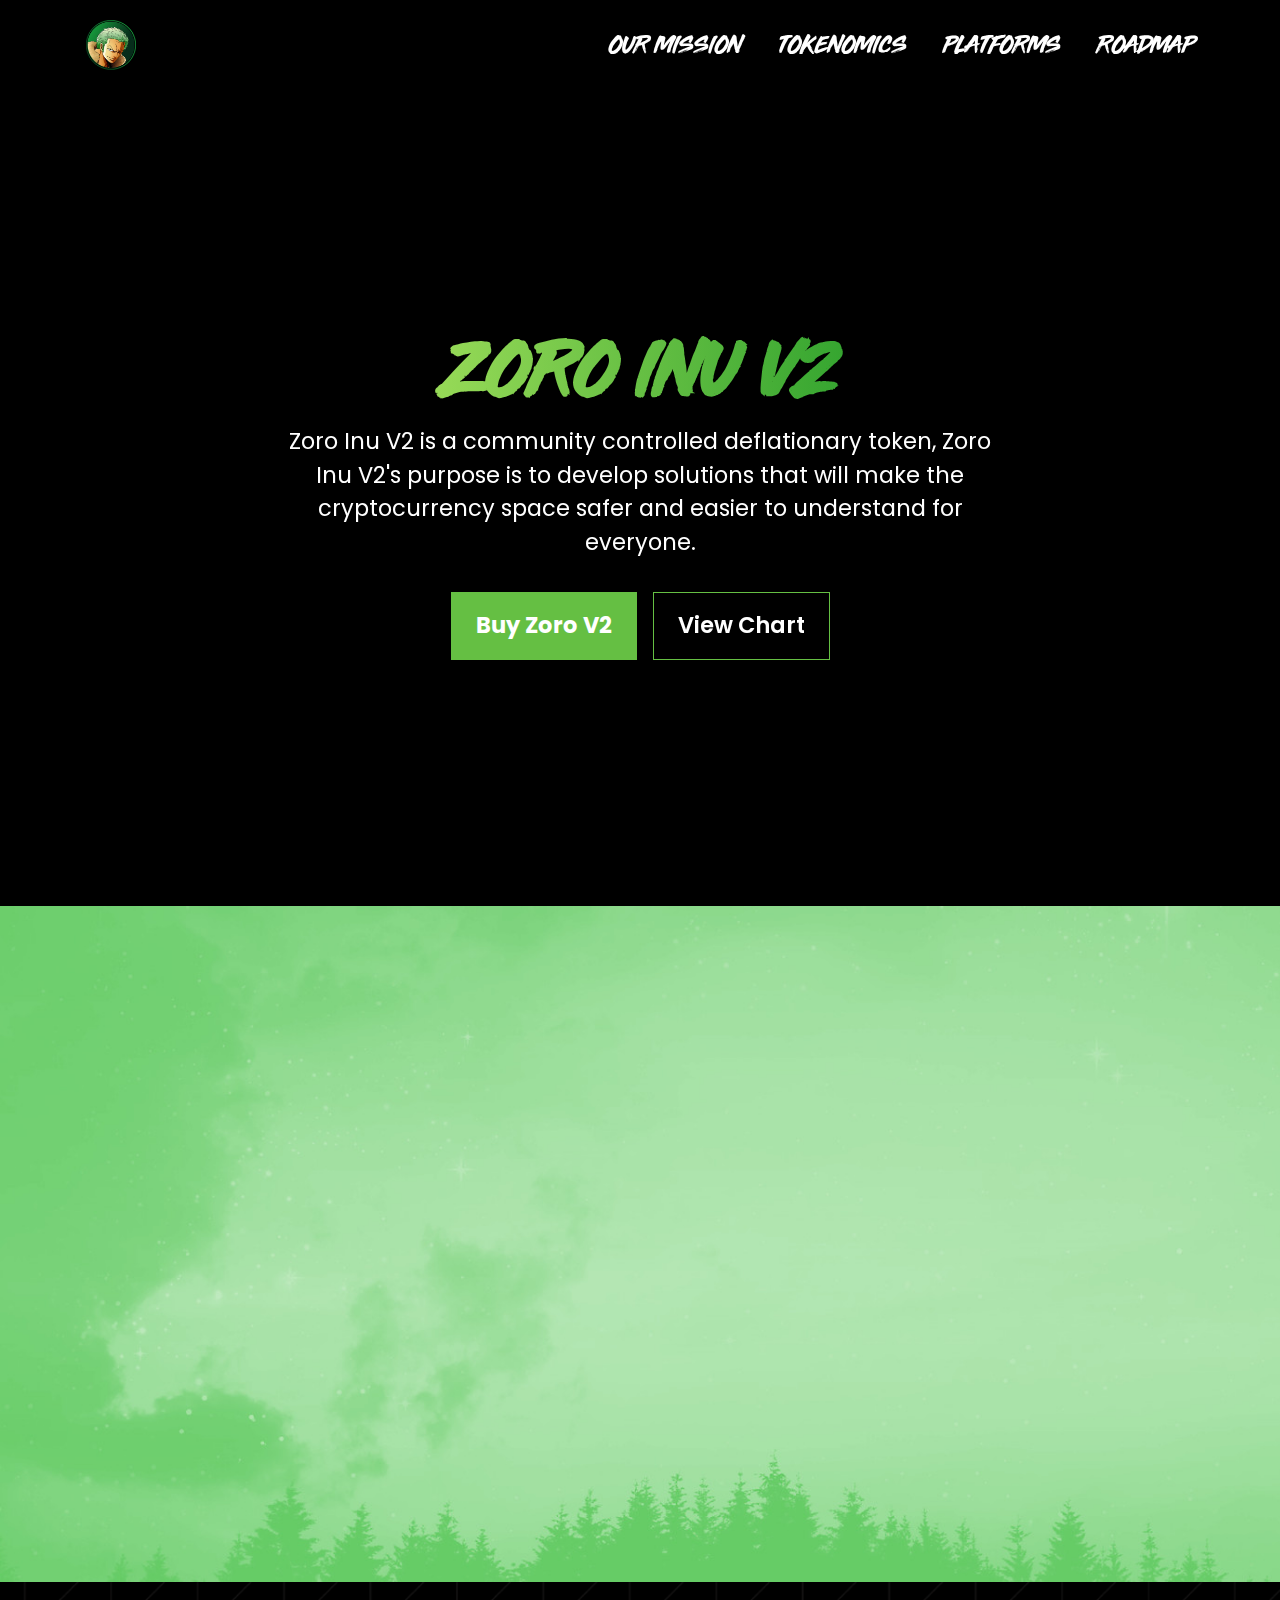
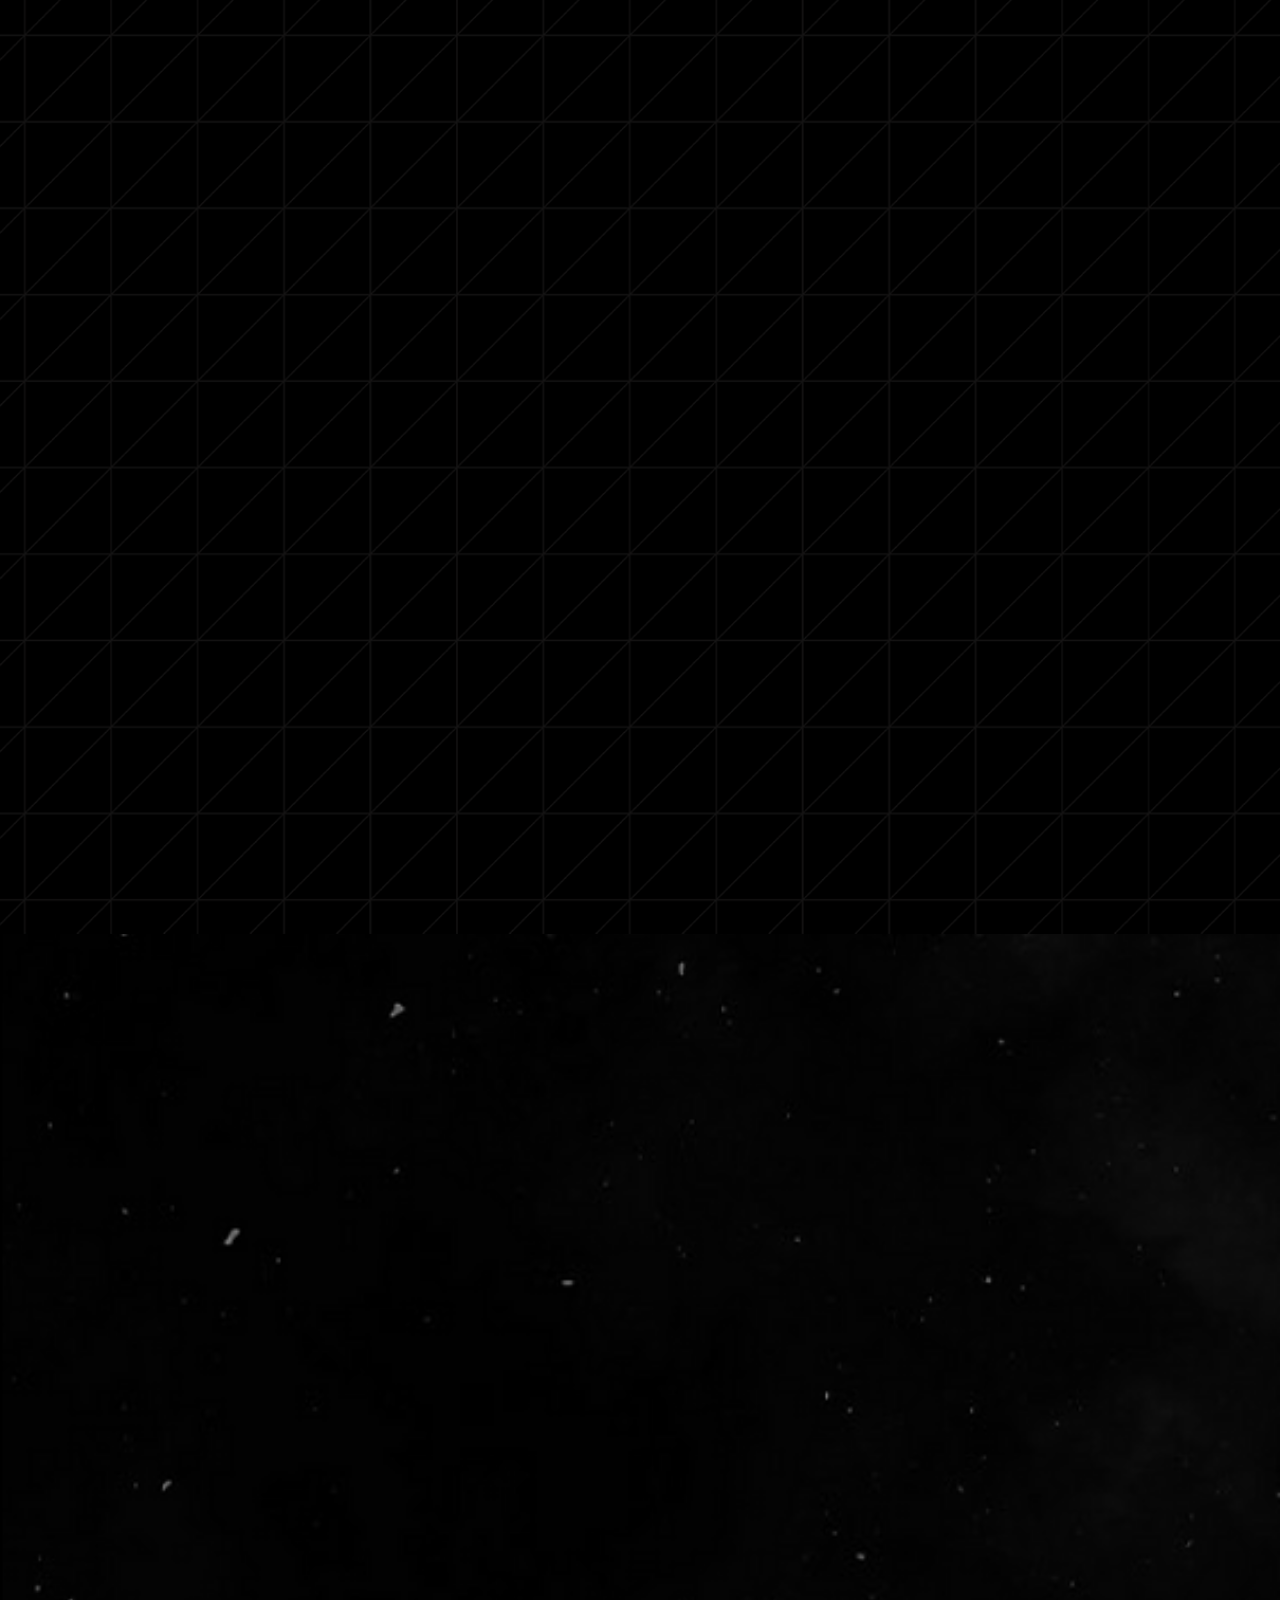
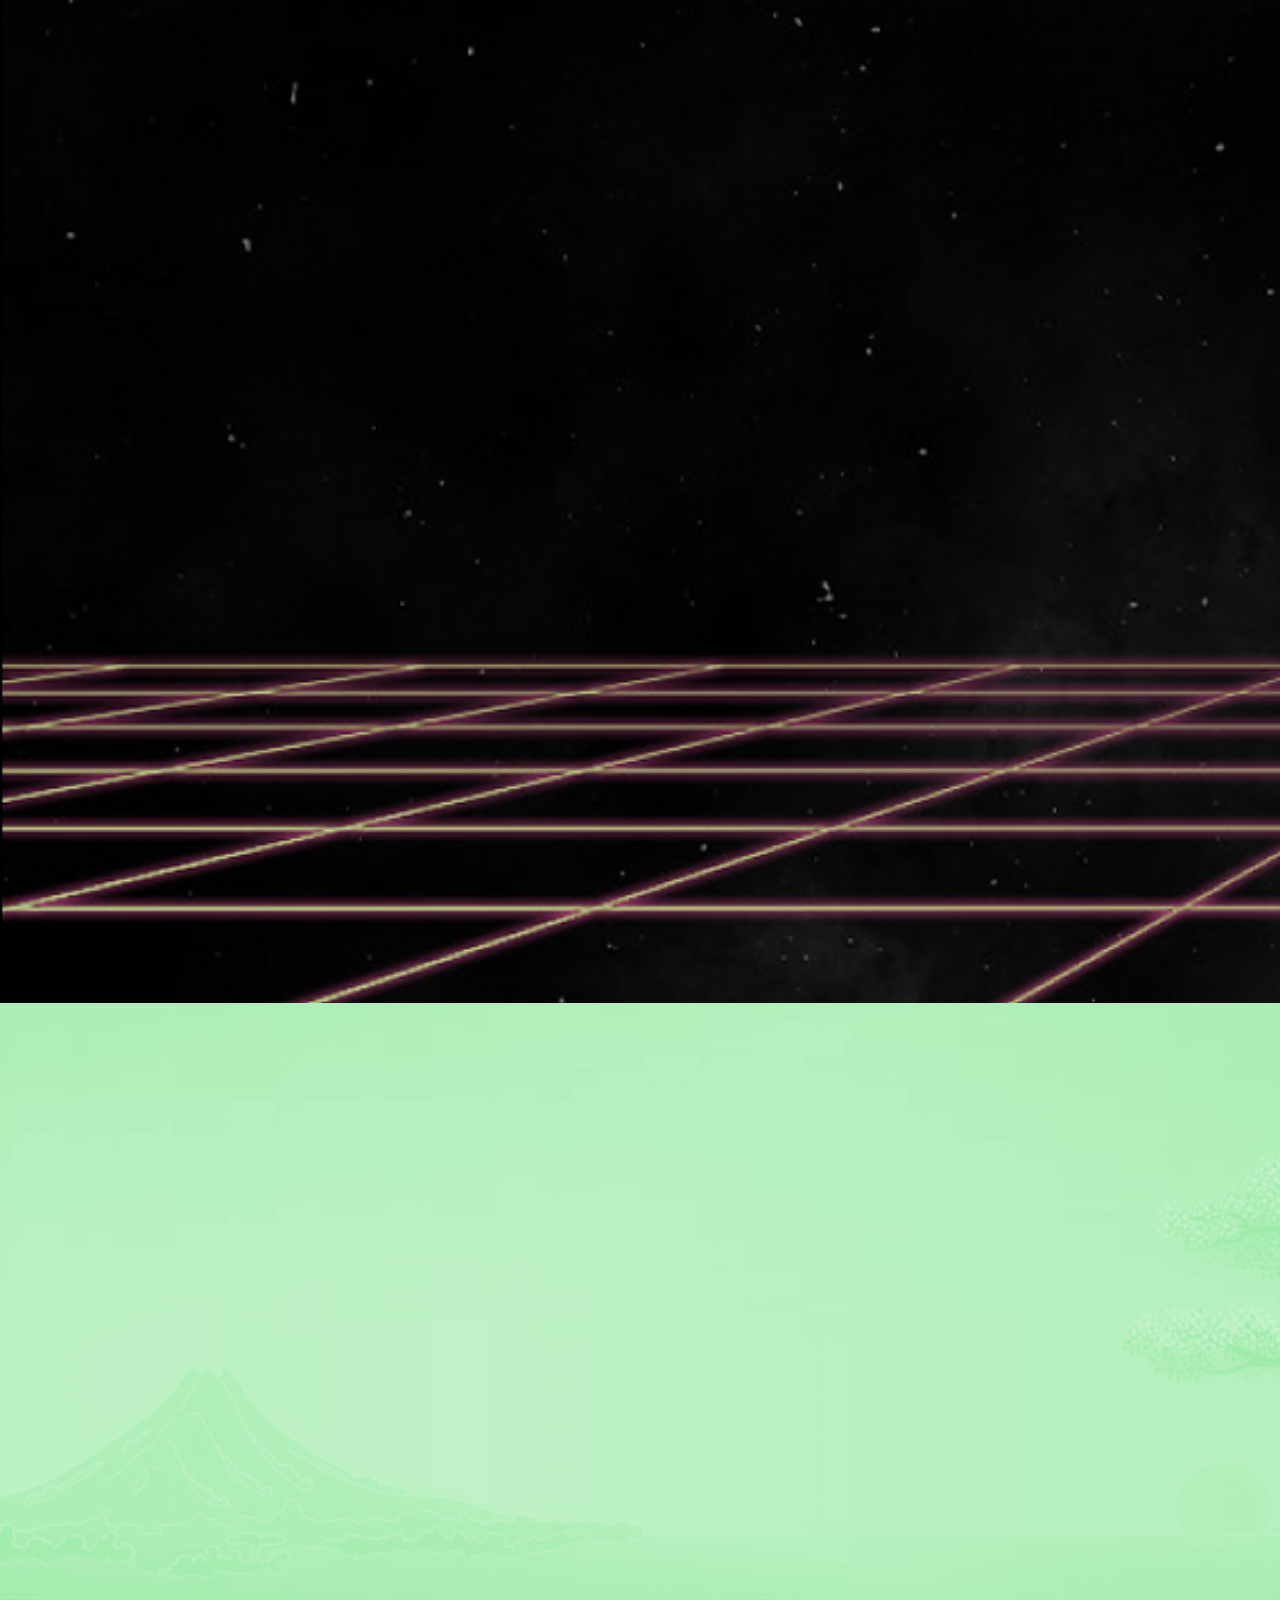
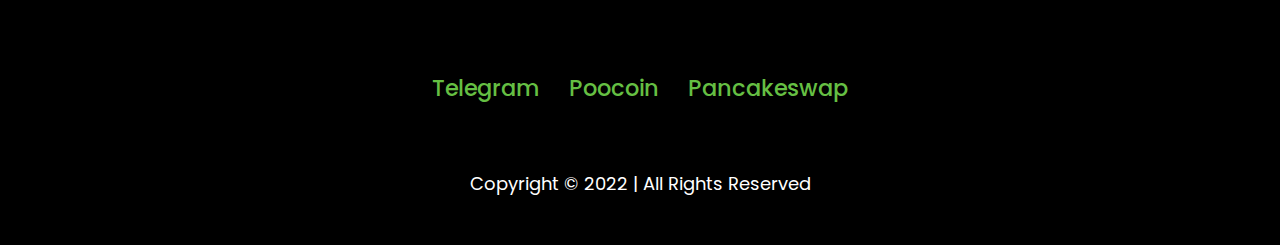
==== commit d26c7ffc: "Update index.html" ====
--- a/index.html
+++ b/index.html
@@ -690,7 +690,7 @@
 
 <div class="col-12 col-lg-12 d-flex flex-column justify-content-center align-items-center">
 
-<h1 class="hero-title text-center w-100" data-aos="fade">ZORO INU V2</h1>
+<h1 class="hero-title text-center w-100 py-2" data-aos="fade">ZORO INU V2</h1>
 <p class="hero-description text-center mt-2" data-aos="fade" style="max-width:720px;position:relative;">Zoro Inu V2 is a community controlled deflationary token, Zoro Inu V2's purpose is to develop solutions that will make the cryptocurrency space safer and easier to understand for everyone. </p>
 <div class="d-flex flex-column flex-sm-row mt-2">
 <a type="button" class="buy-button btn btn-primary m-2 " href="https://pancakeswap.finance/swap?outputCurrency=0x6656e839f53D62dCcFB6E66E305bbbDF236d88d2" target="_blank">Buy Zoro V2</a>
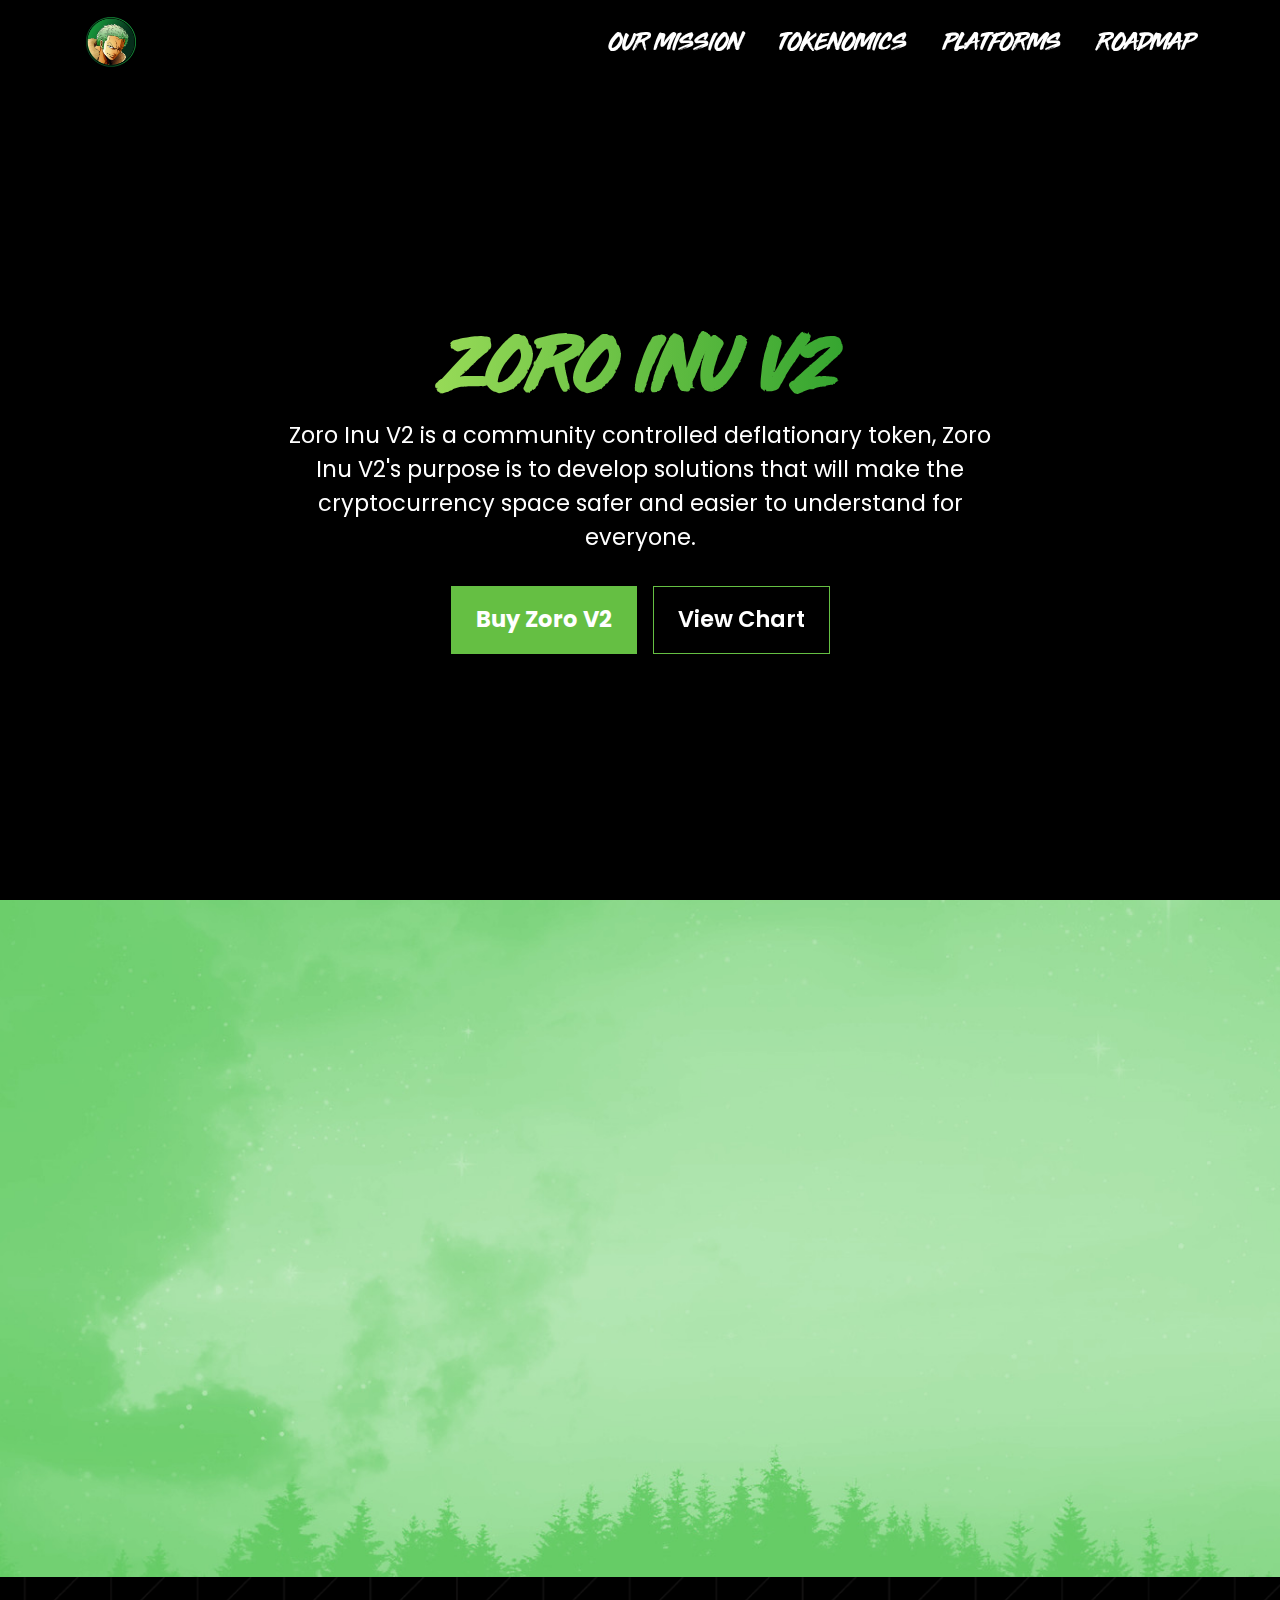
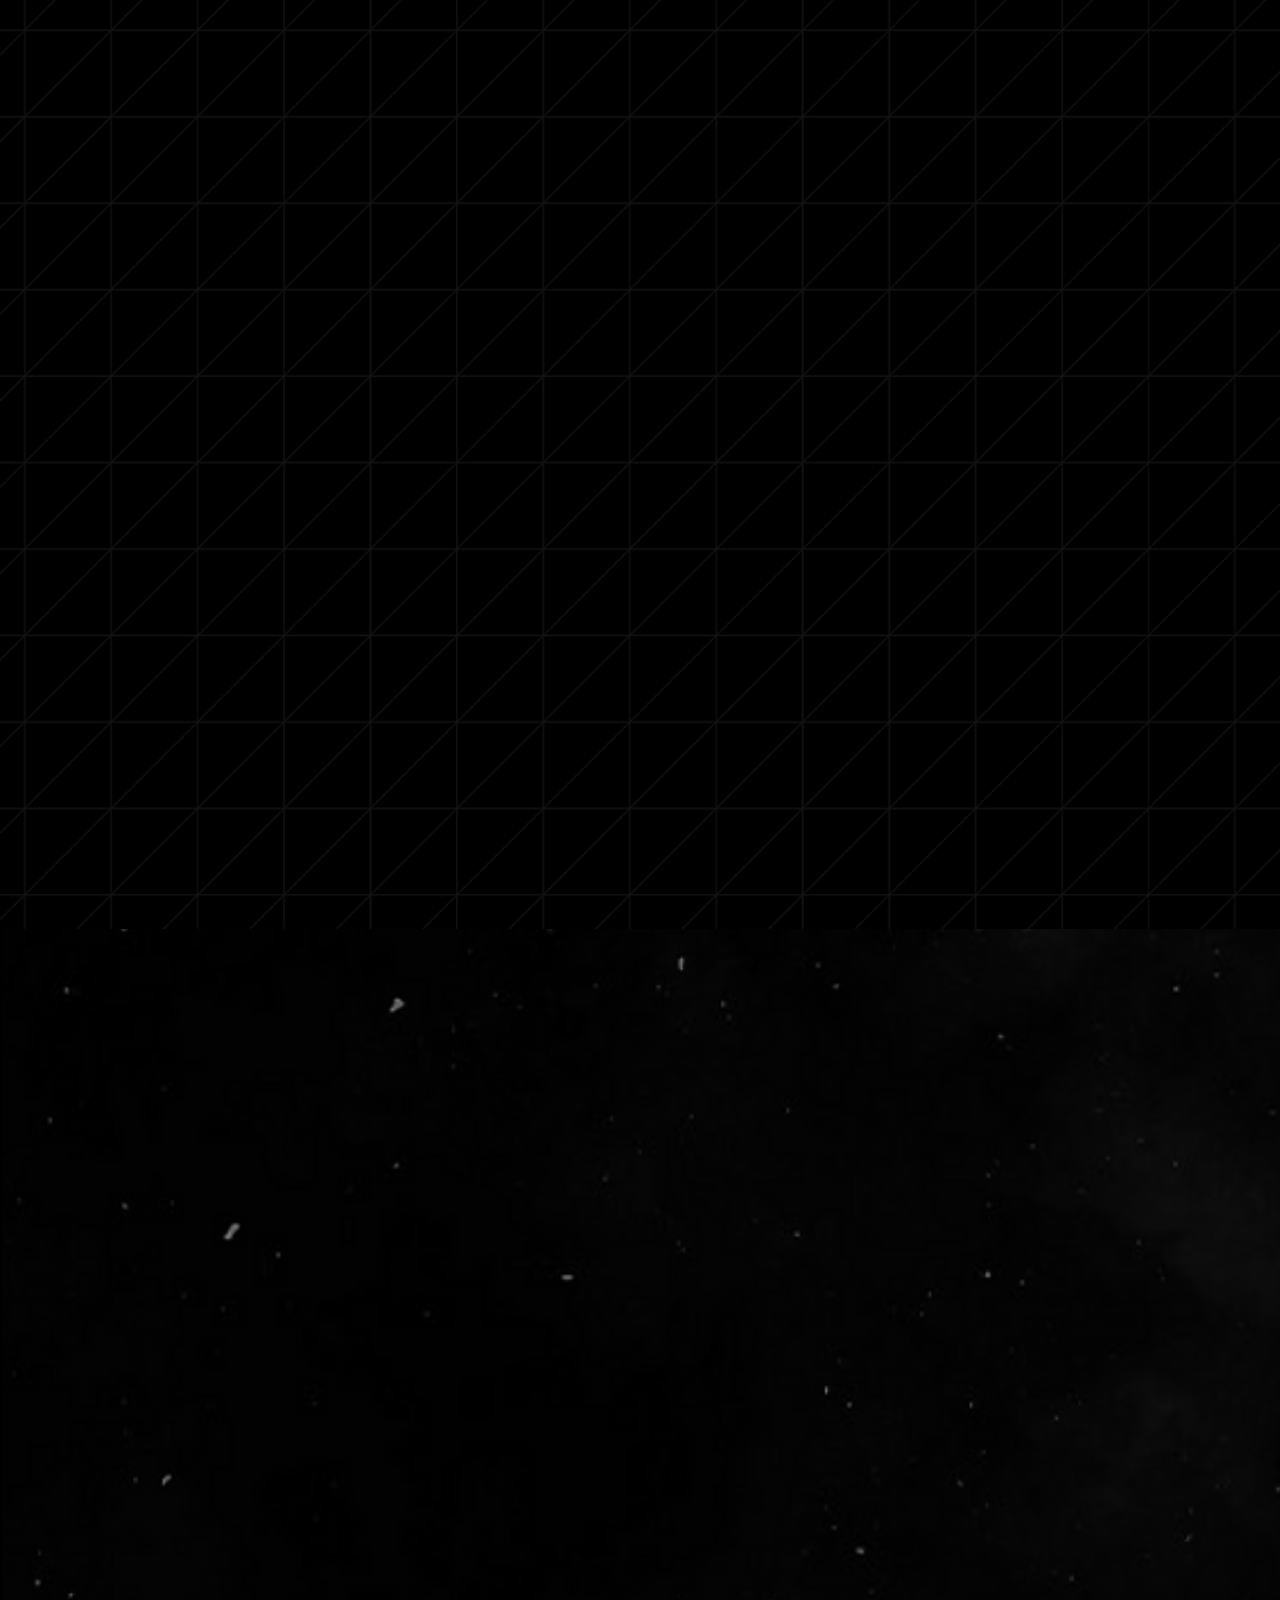
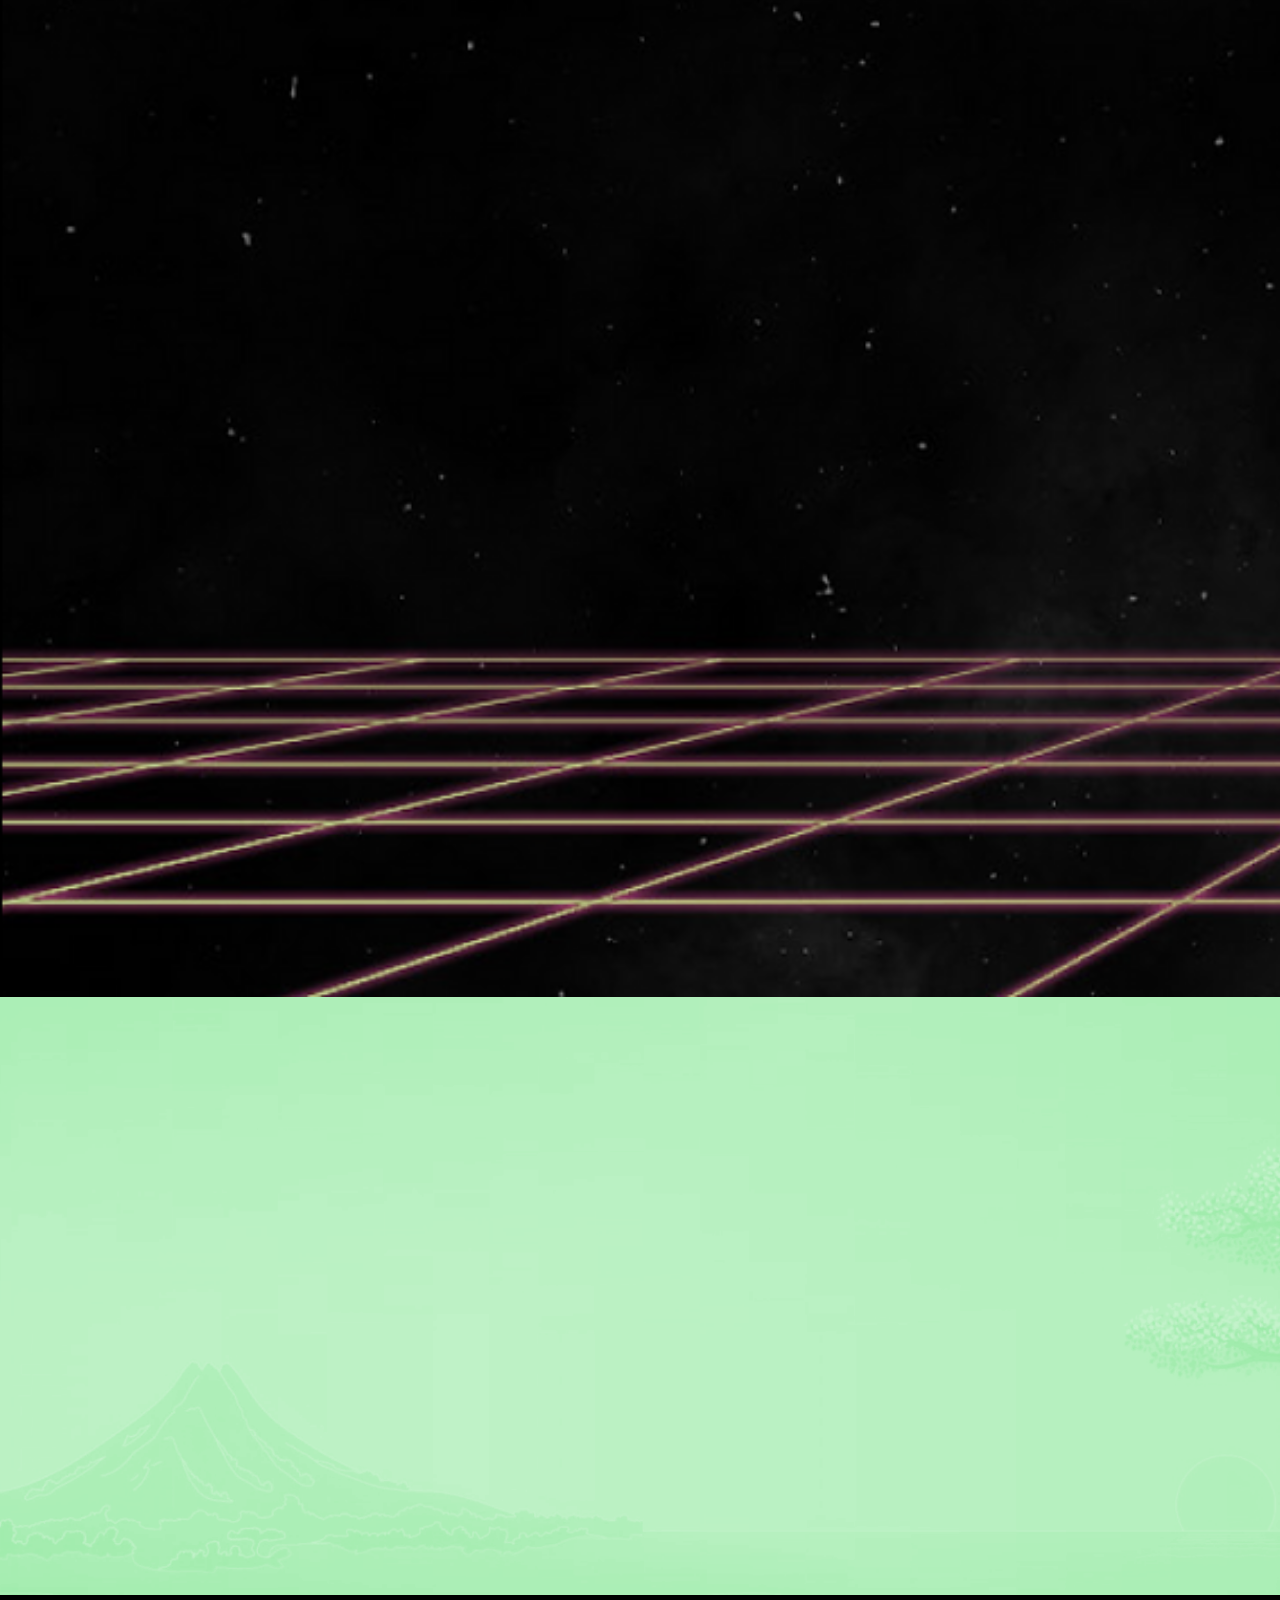
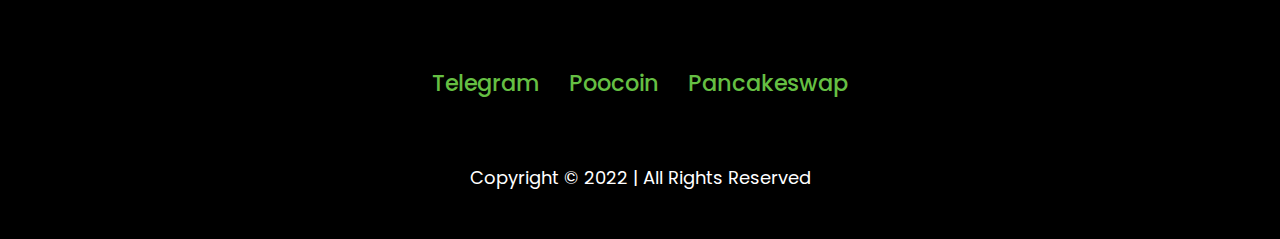
==== commit 18938851: "Update index.html" ====
--- a/index.html
+++ b/index.html
@@ -558,6 +558,8 @@
 
     .nav-link{
 color:#FFFFFF !important;
+	    padding-top:0px;
+	    padding-bottom:0px;
 }
     
     .nav-link:hover{
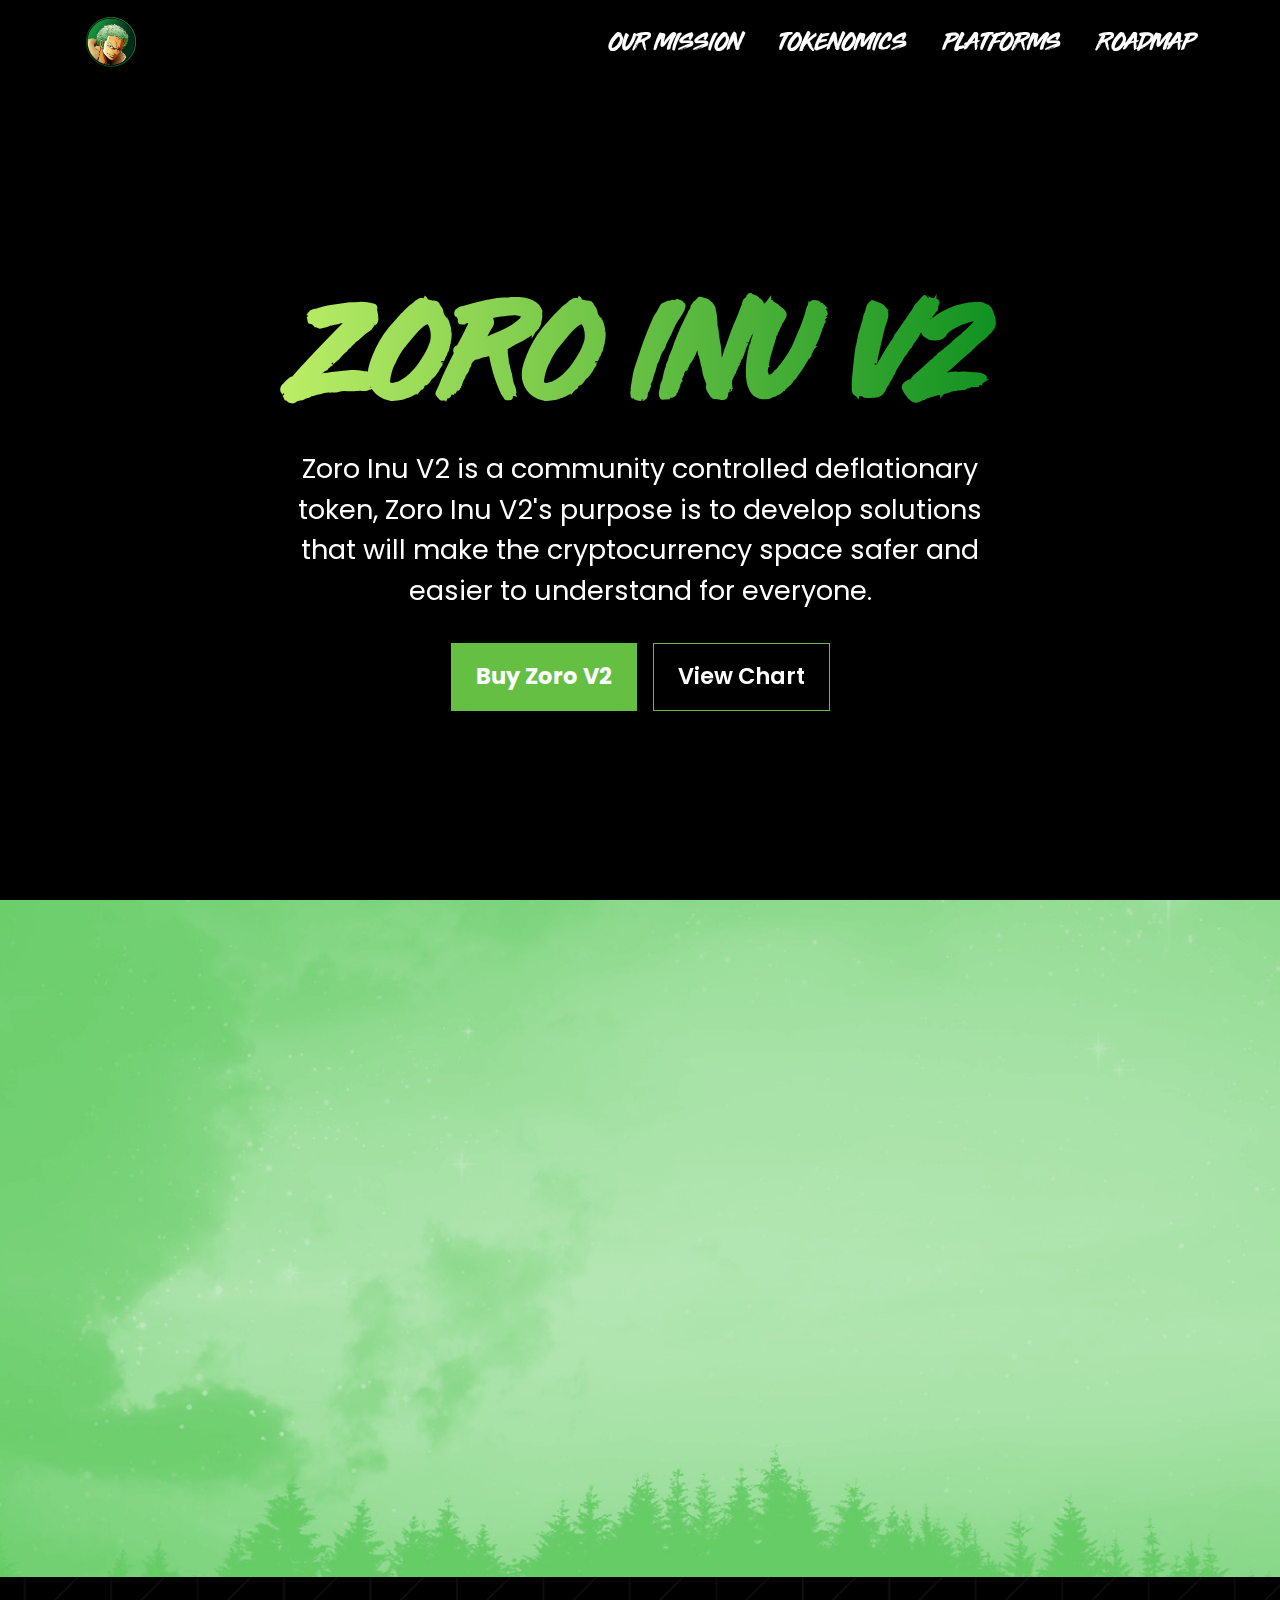
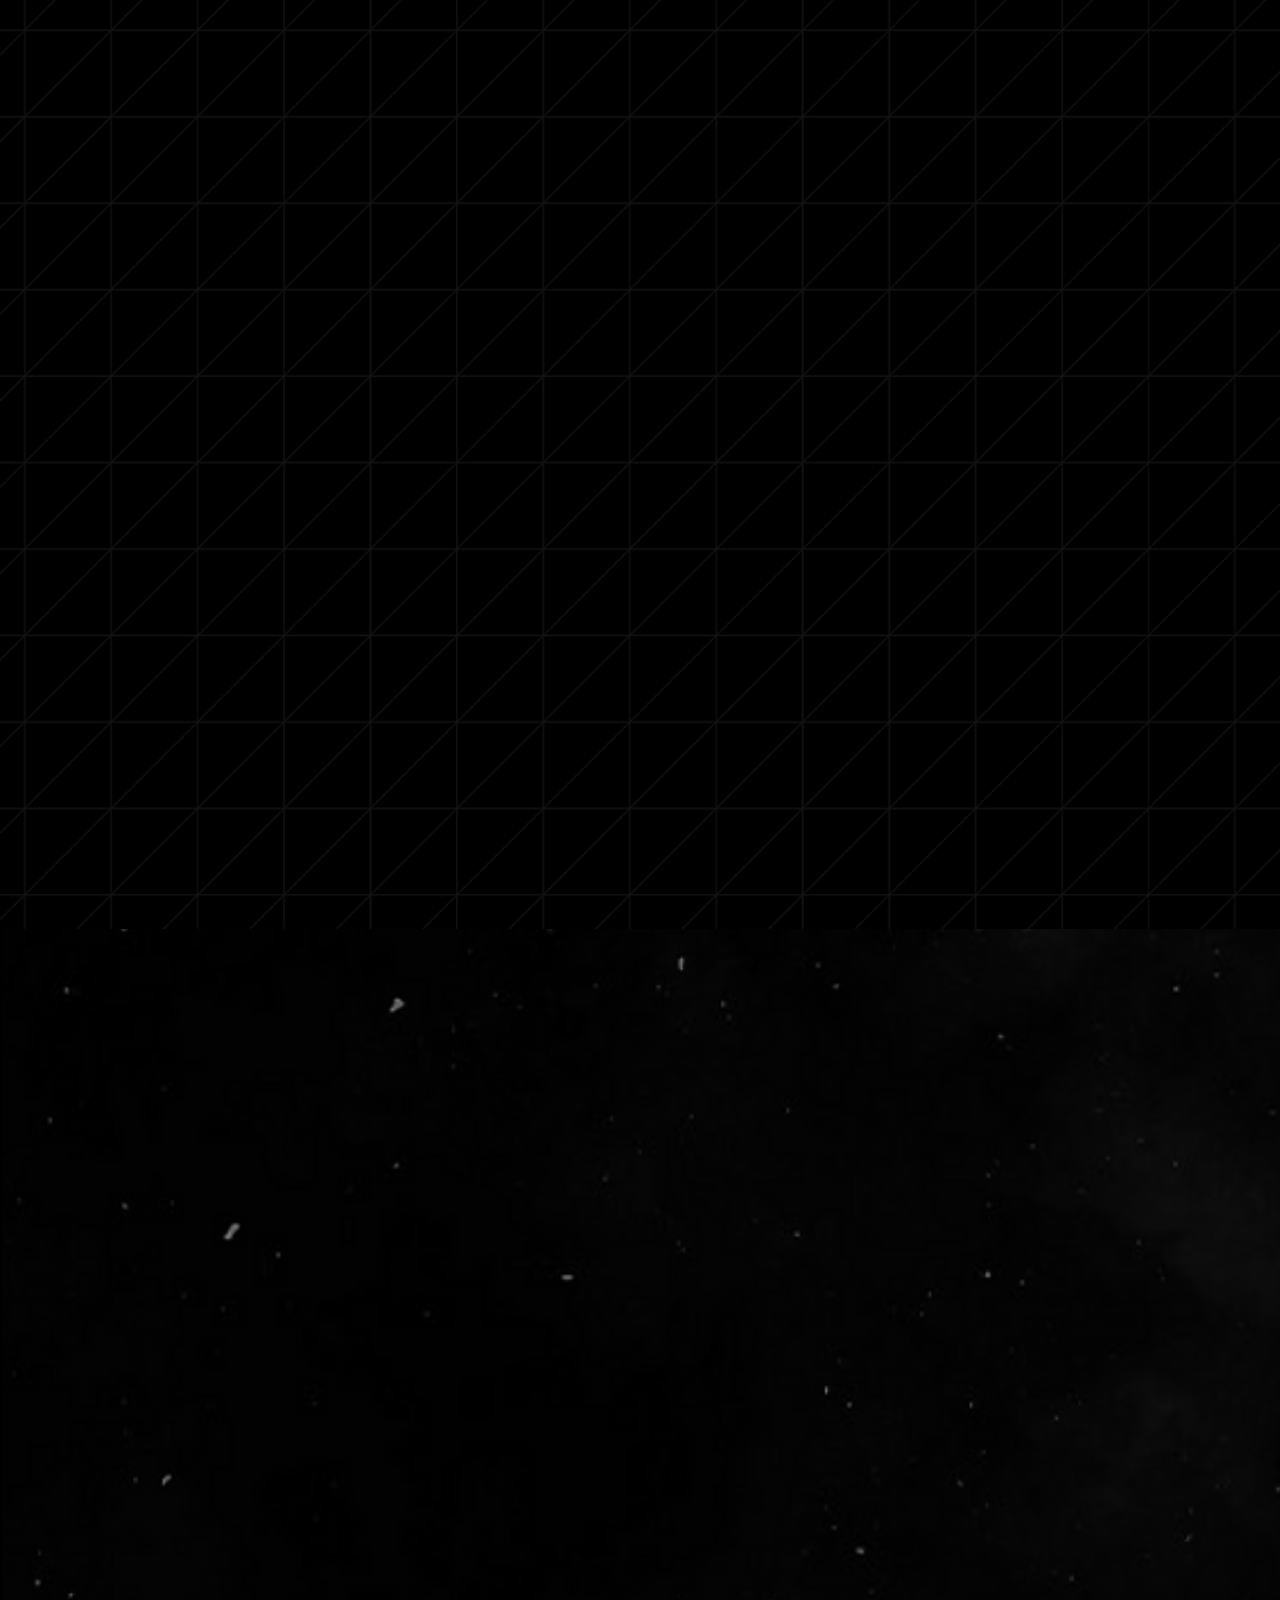
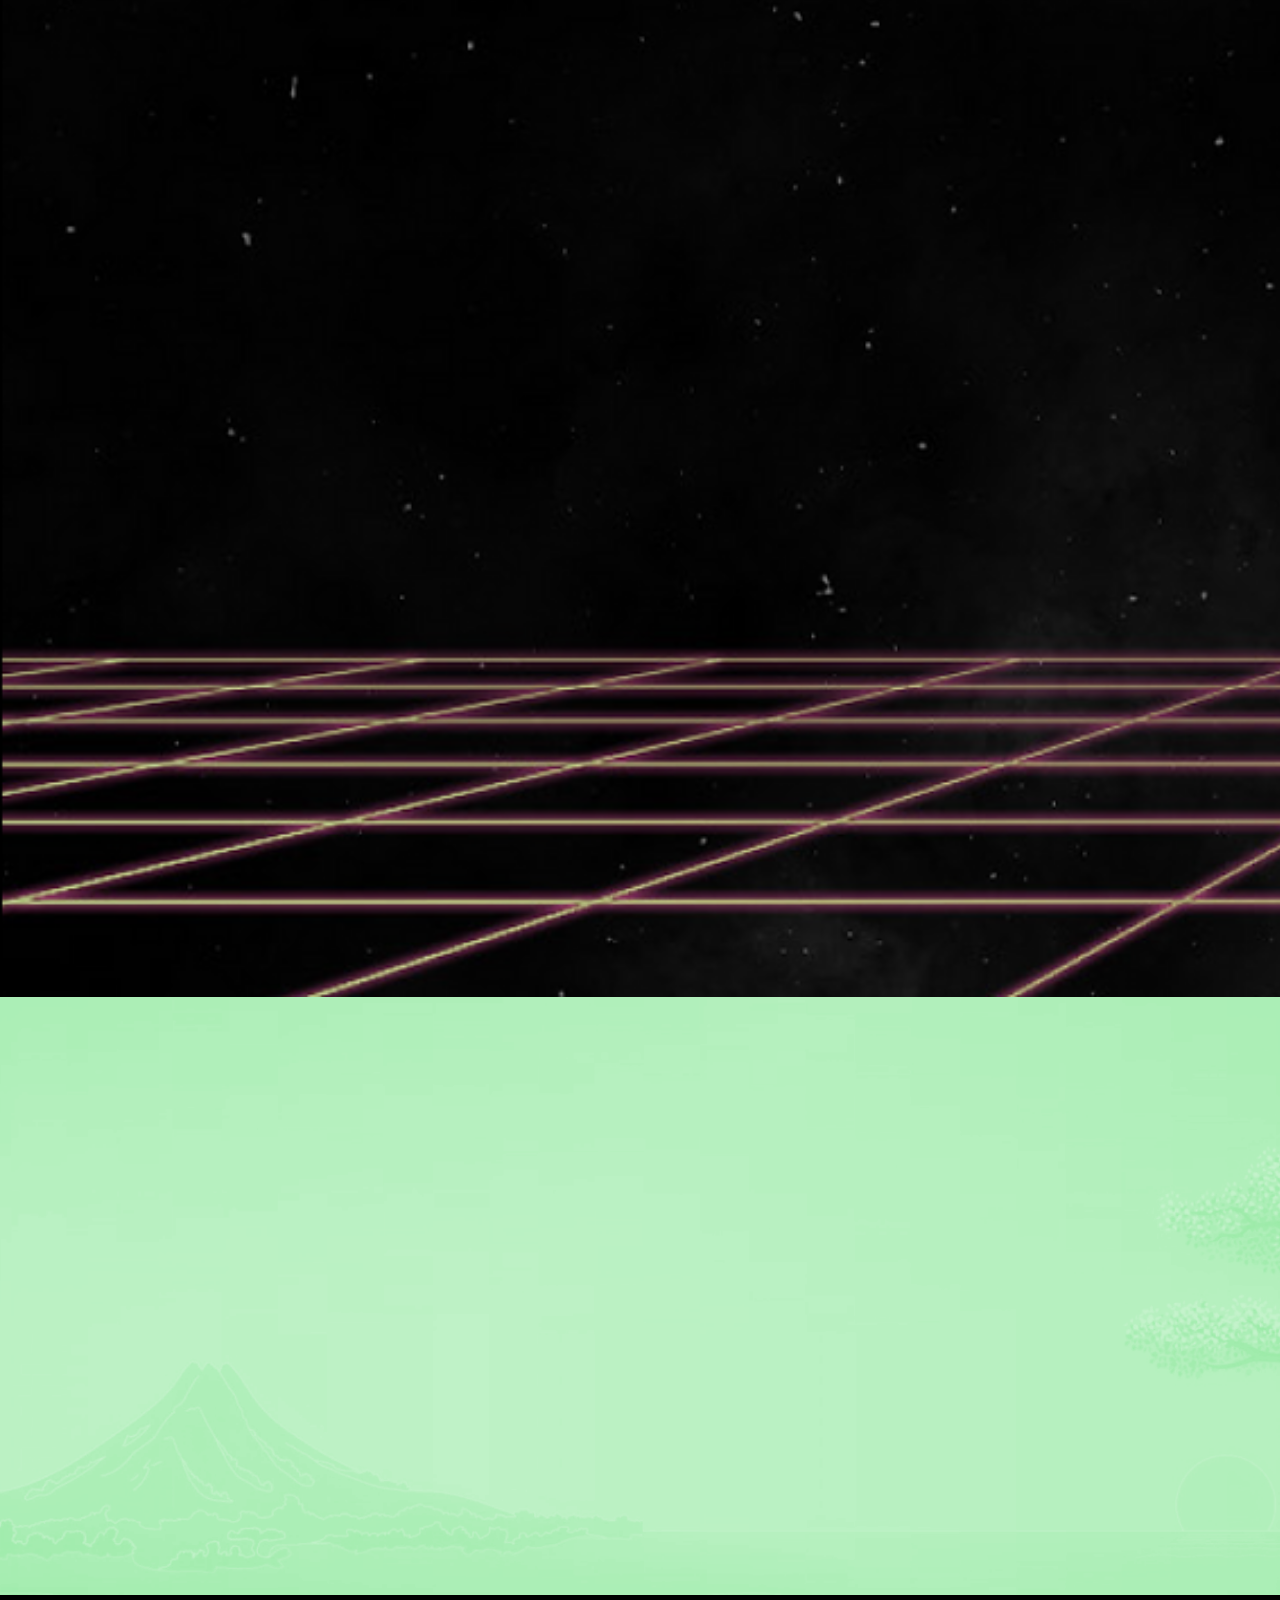
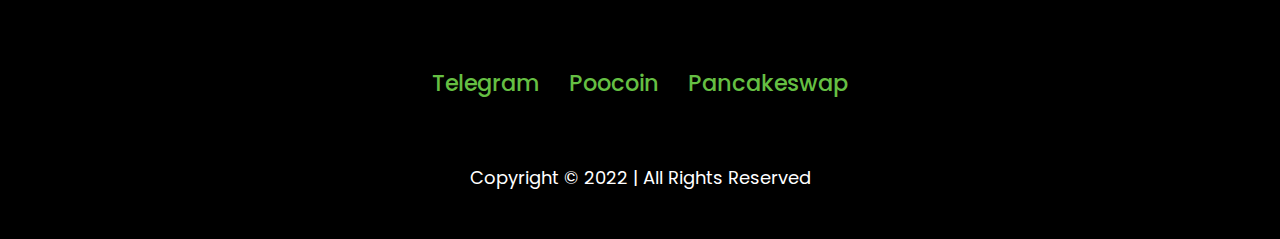
==== commit 87b76392: "Update index.html" ====
--- a/index.html
+++ b/index.html
@@ -126,9 +126,9 @@
 
 	
 .hero-container .hero-title{
-    line-height:0.9em;
+    
 font-weight:700;
-font-size:3em;
+font-size:3.5em;
 letter-spacing:0px;
     position:relative;
 color:#000000;
@@ -146,7 +146,6 @@
     
 .hero-container .hero-description{
 font-size:1.25em;
-text-align: center !important;
 }
 
 .hero-container .buy-button{
@@ -468,12 +467,12 @@
 
 @media (min-width: 992px){
 .hero-container .hero-description{
-font-size:1.25em;
+font-size:1.5em;
 }
 
 .hero-container .hero-title{
 font-weight:900;
-font-size:4em;
+font-size:7em;
 letter-spacing:0px;
 }
     
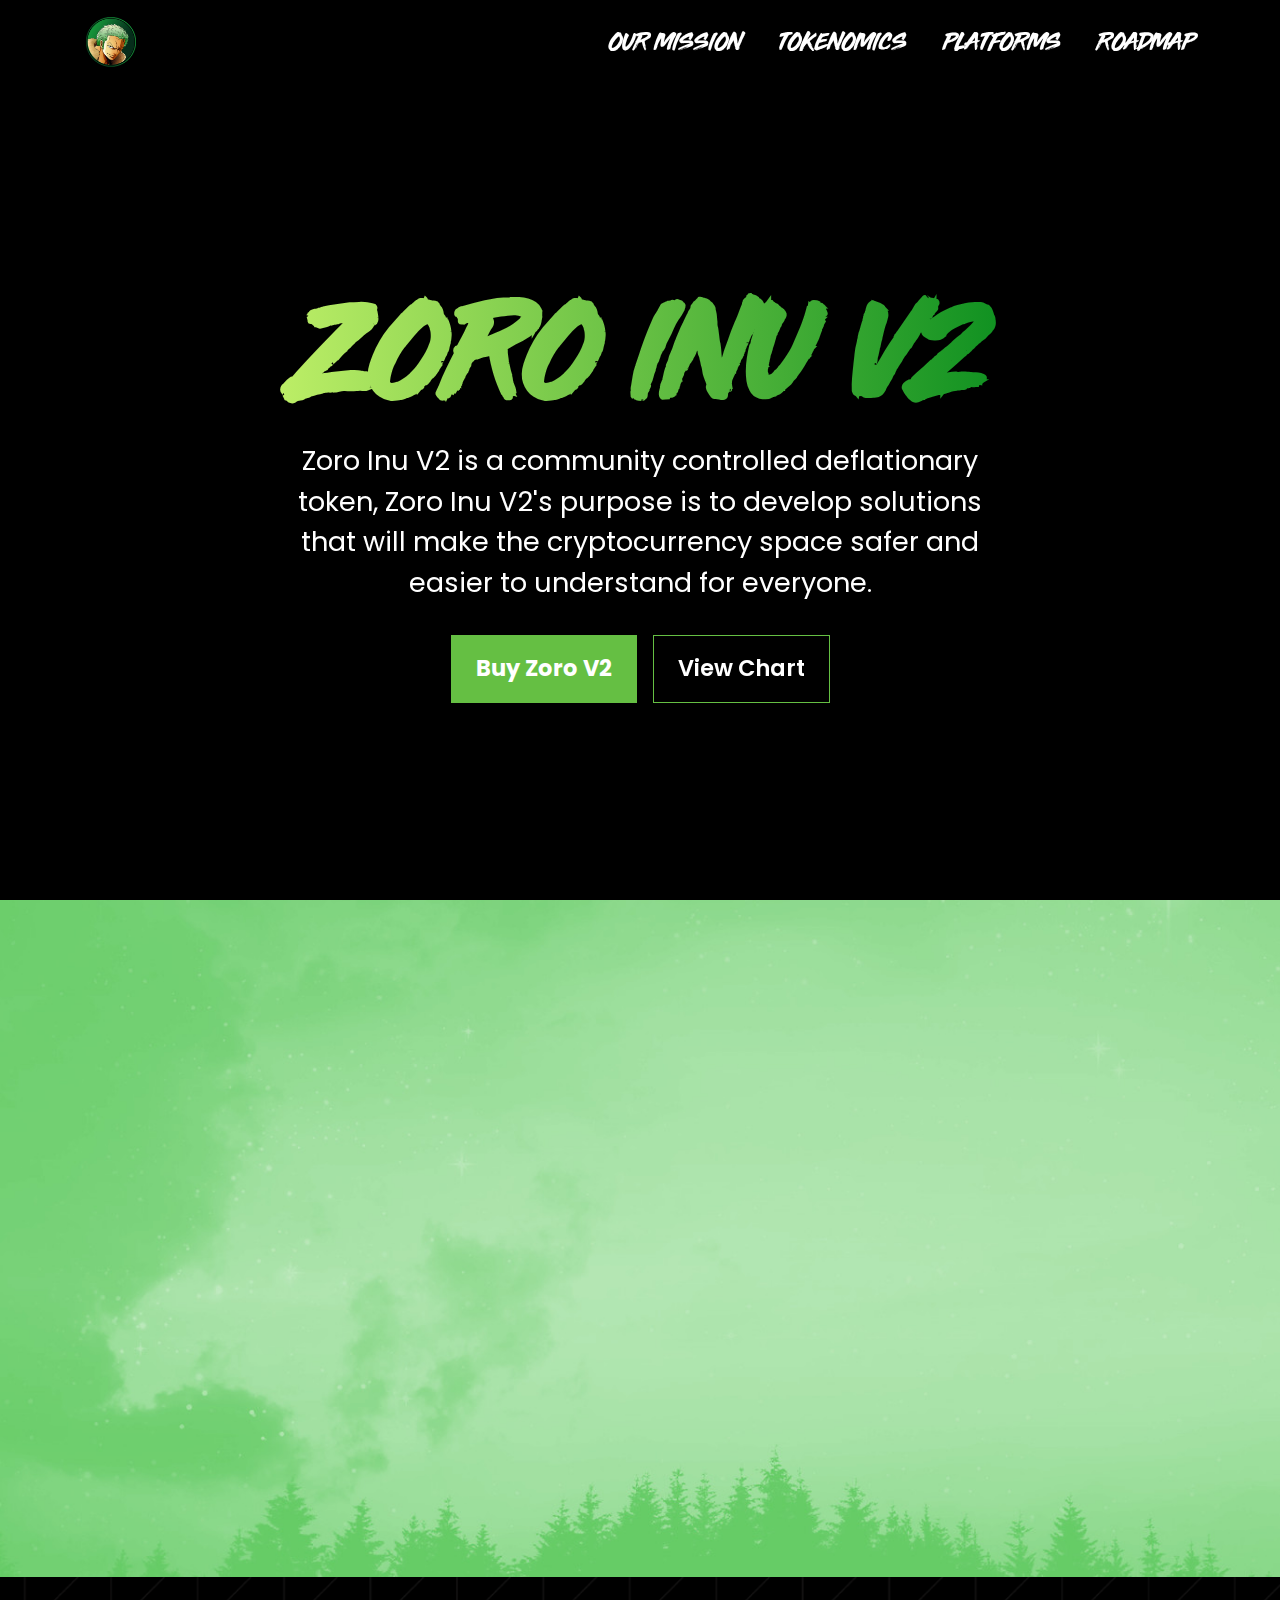
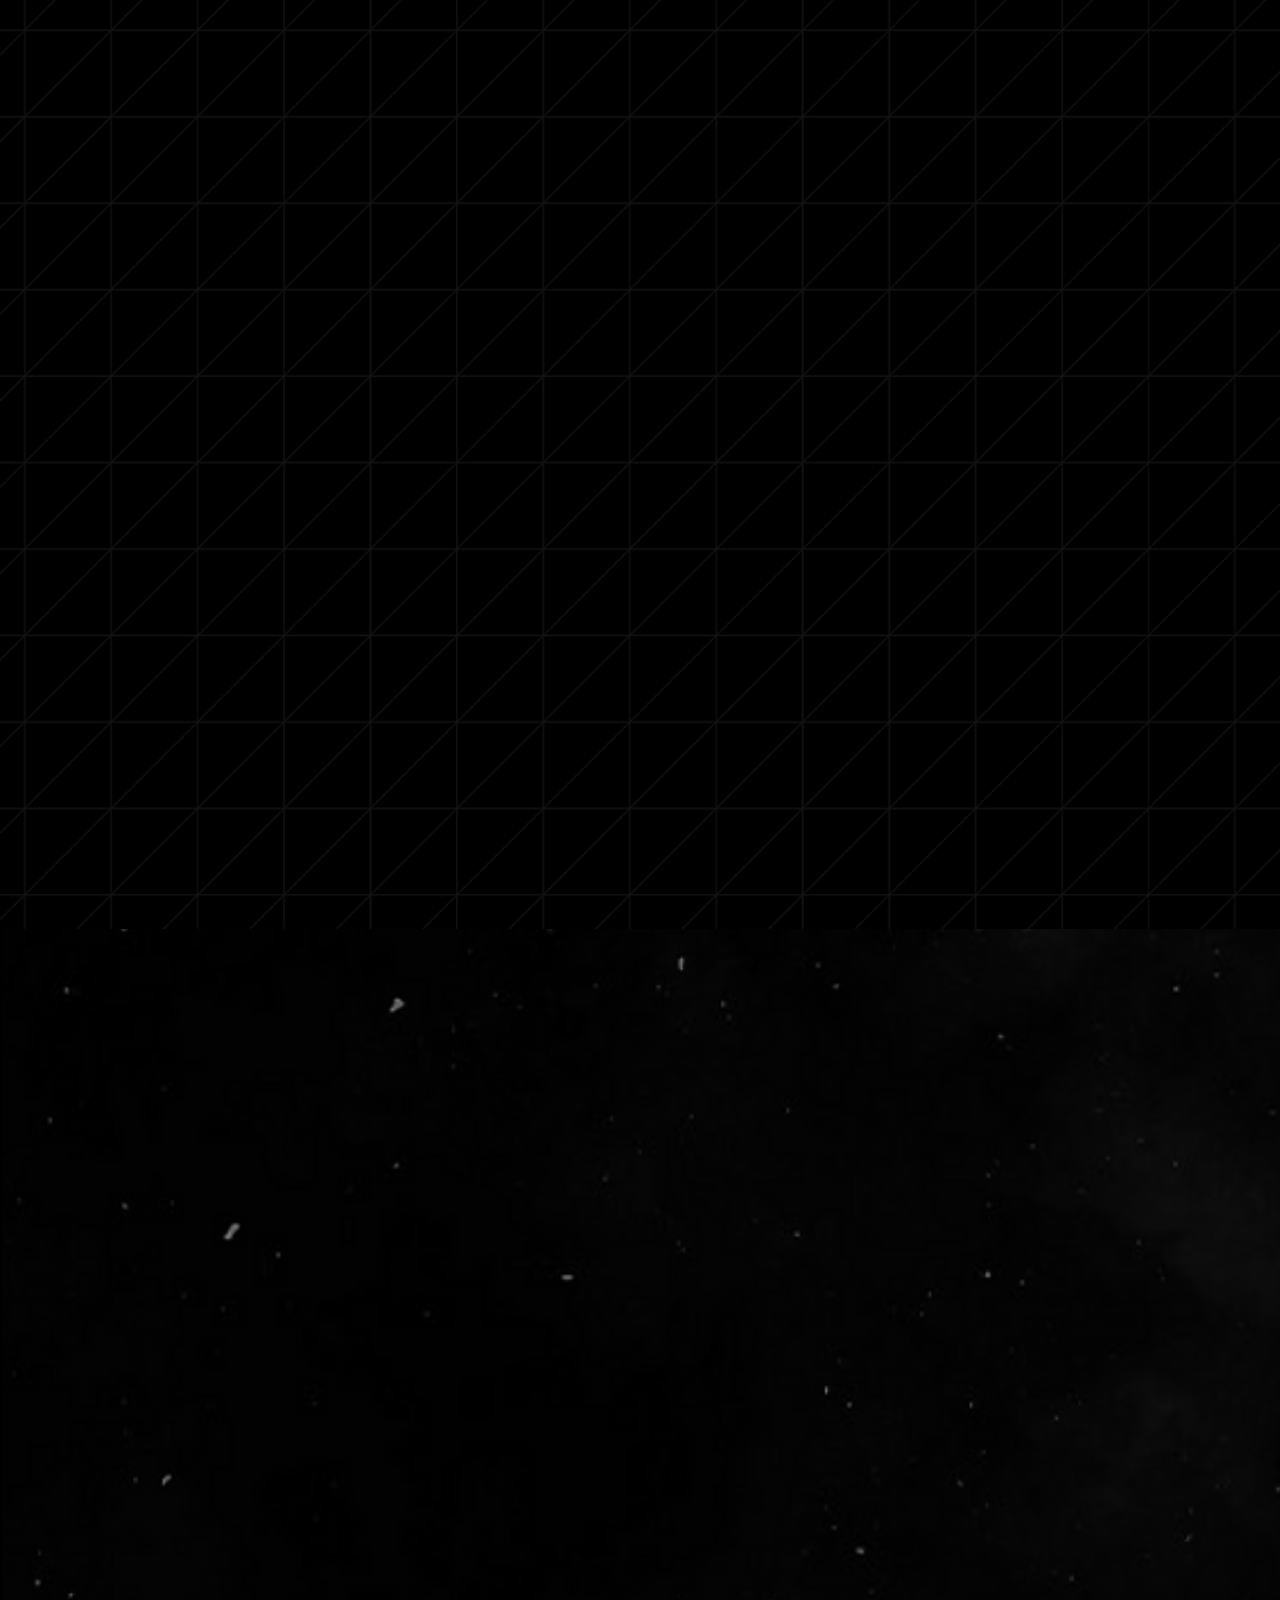
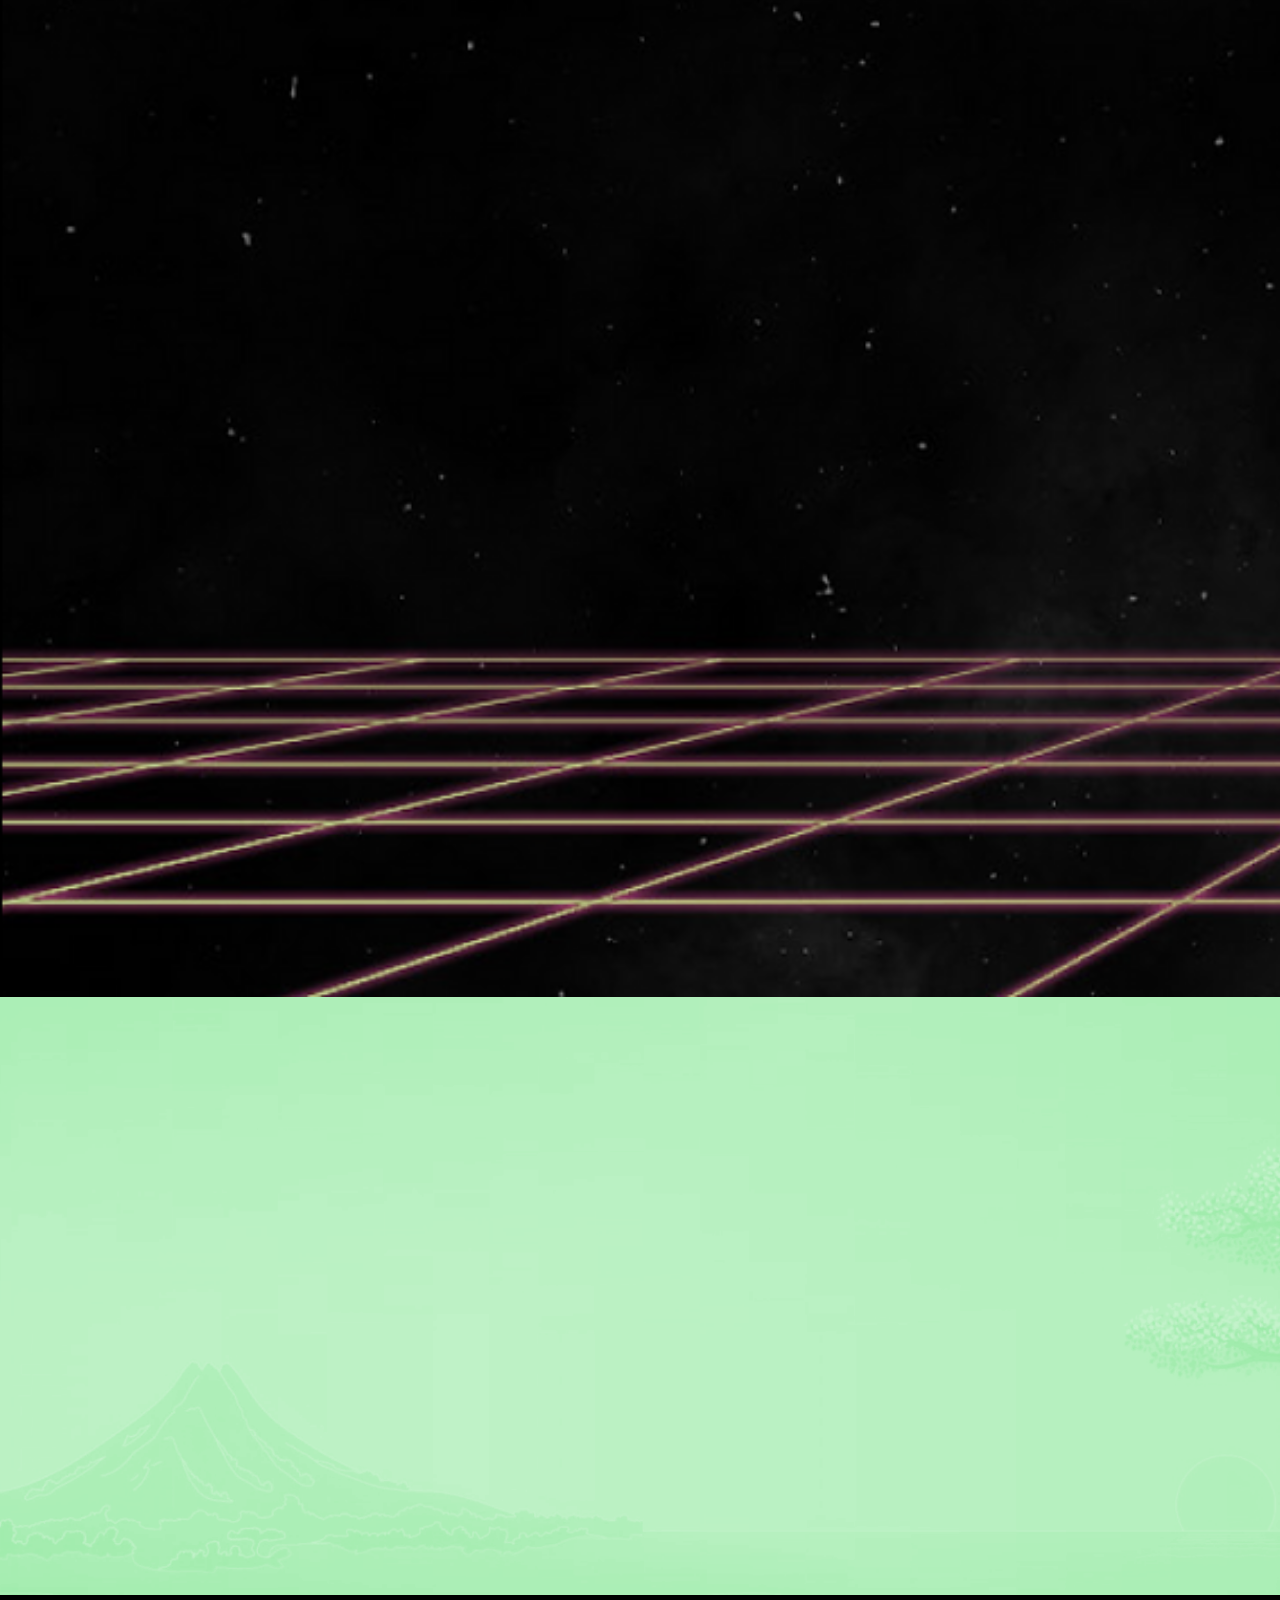
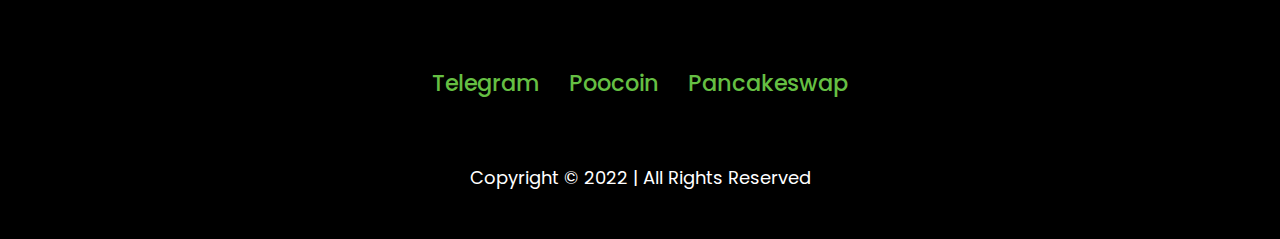
==== commit 8c50c781: "Update index.html" ====
--- a/index.html
+++ b/index.html
@@ -120,7 +120,7 @@
 
 .hero-container{
     height: calc(100vh - 84px);
-    min-height: calc(640px - 84px);
+    min-height: calc(100vh - 84px);
 }
 
 
@@ -691,7 +691,7 @@
 
 <div class="col-12 col-lg-12 d-flex flex-column justify-content-center align-items-center">
 
-<h1 class="hero-title text-center w-100 py-2" data-aos="fade">ZORO INU V2</h1>
+<h1 class="hero-title text-center w-100" data-aos="fade">ZORO INU V2</h1>
 <p class="hero-description text-center mt-2" data-aos="fade" style="max-width:720px;position:relative;">Zoro Inu V2 is a community controlled deflationary token, Zoro Inu V2's purpose is to develop solutions that will make the cryptocurrency space safer and easier to understand for everyone. </p>
 <div class="d-flex flex-column flex-sm-row mt-2">
 <a type="button" class="buy-button btn btn-primary m-2 " href="https://pancakeswap.finance/swap?outputCurrency=0x6656e839f53D62dCcFB6E66E305bbbDF236d88d2" target="_blank">Buy Zoro V2</a>
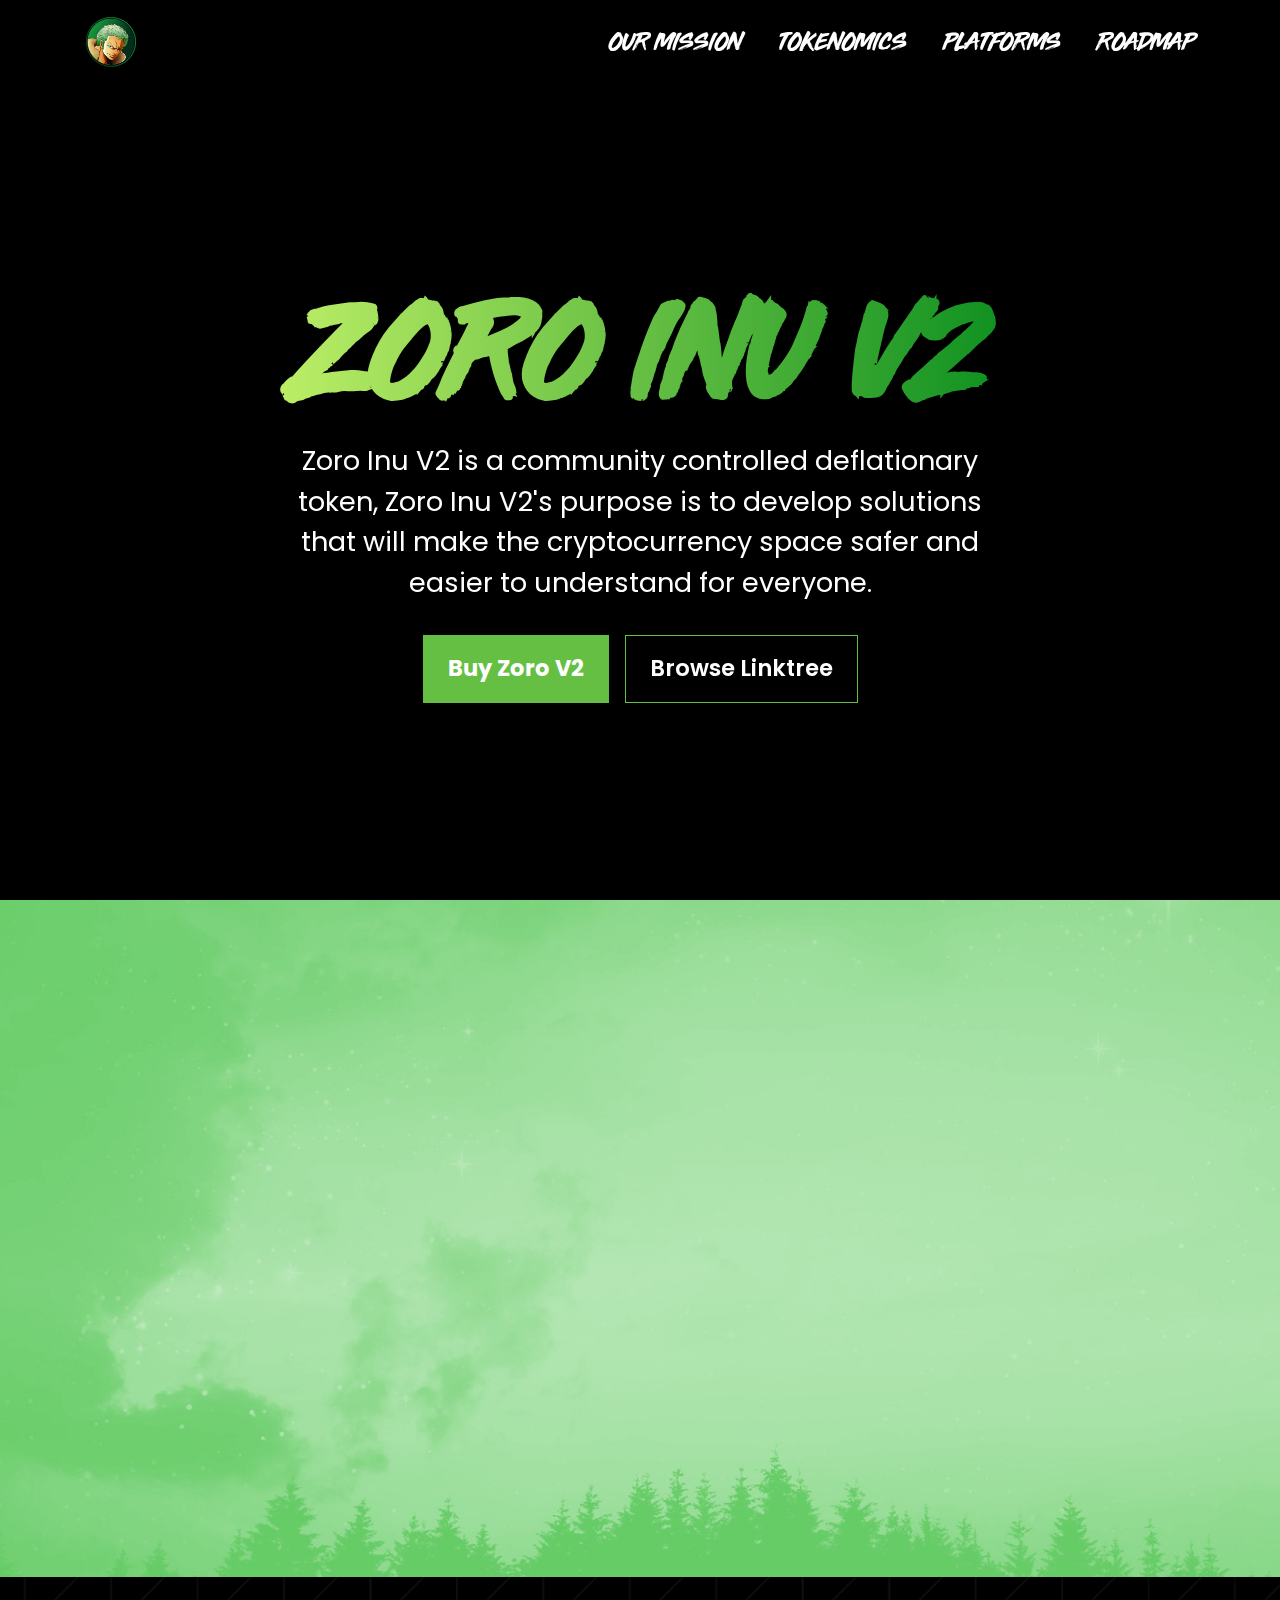
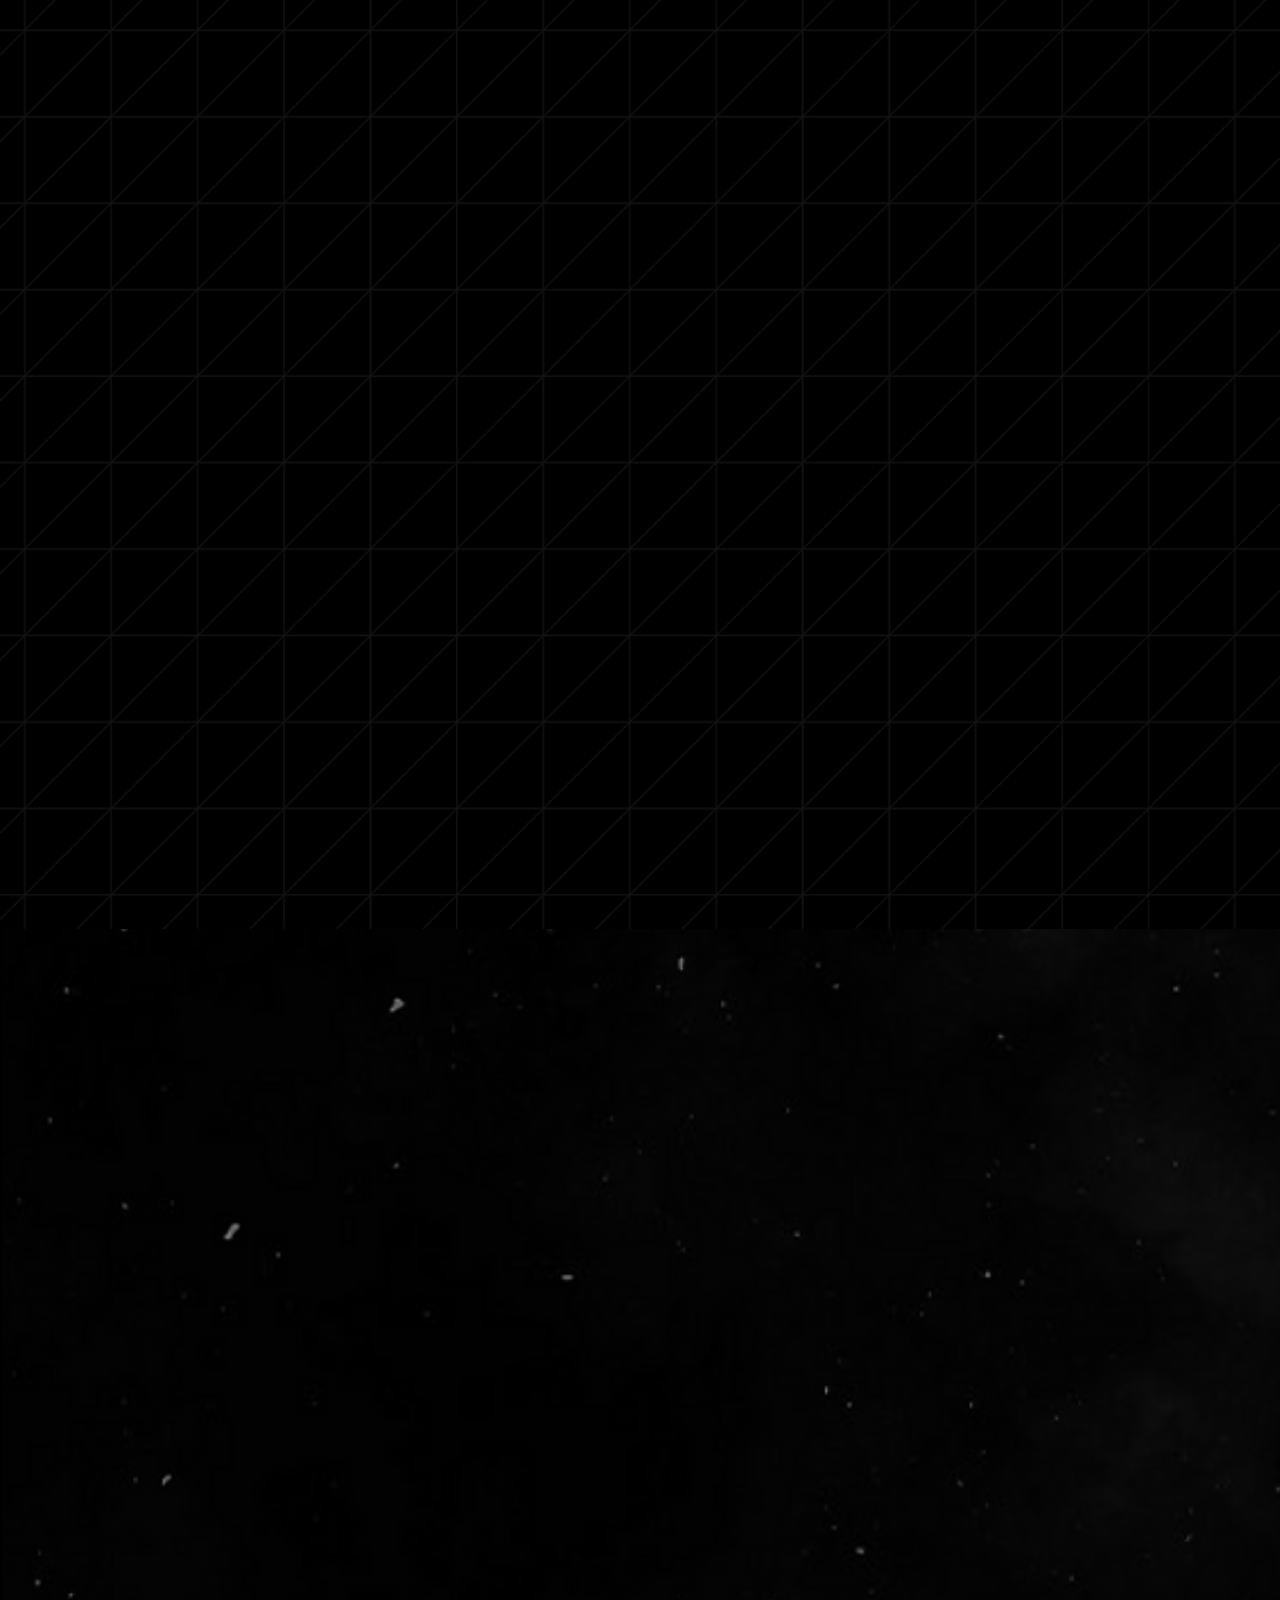
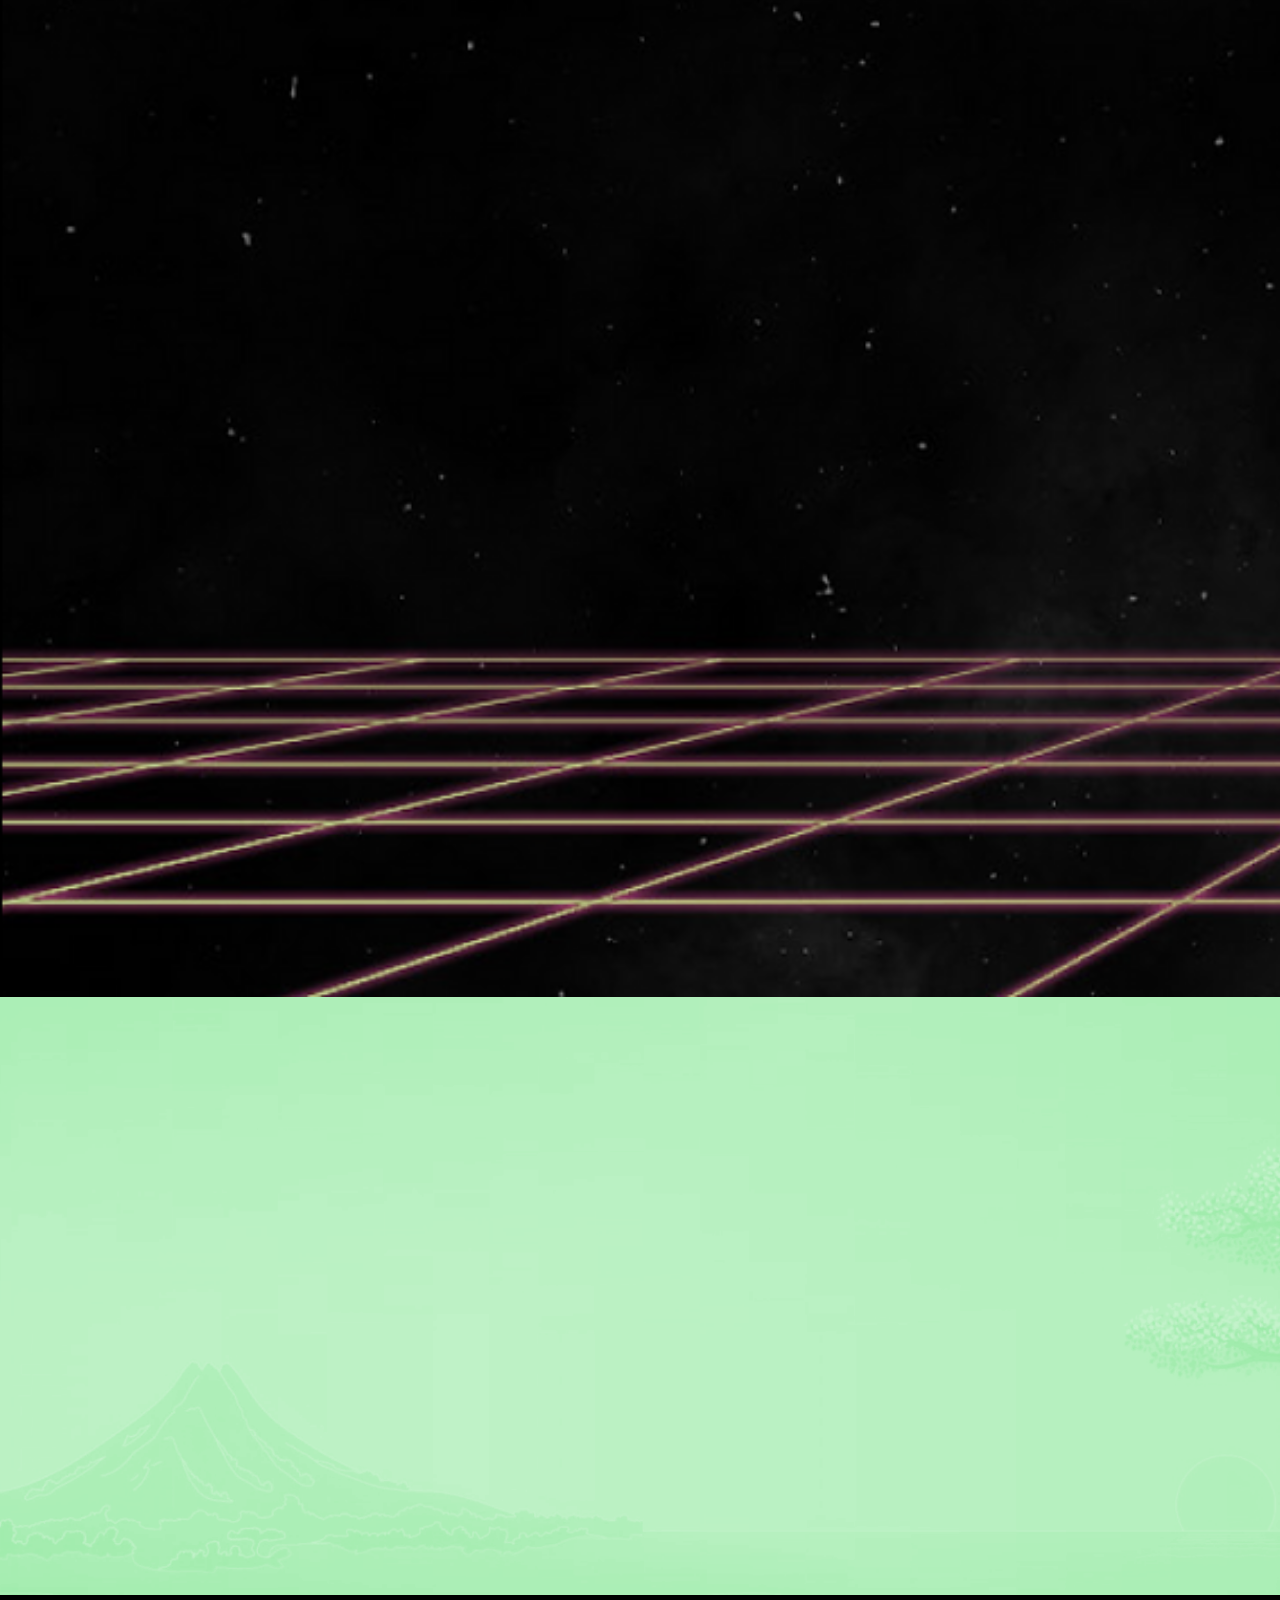
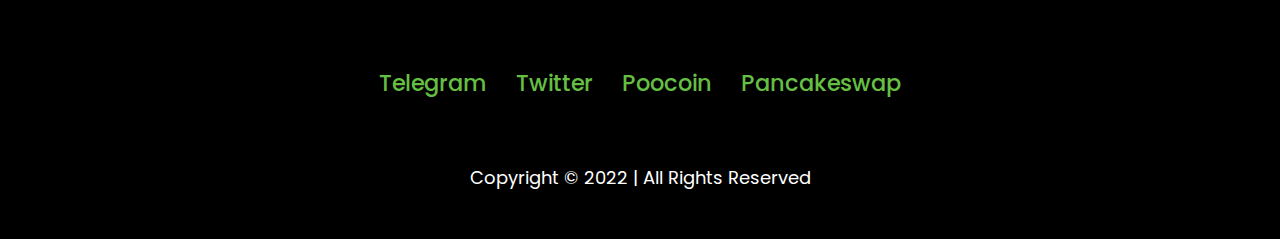
==== commit 25b1270d: "Update index.html" ====
--- a/index.html
+++ b/index.html
@@ -695,7 +695,7 @@
 <p class="hero-description text-center mt-2" data-aos="fade" style="max-width:720px;position:relative;">Zoro Inu V2 is a community controlled deflationary token, Zoro Inu V2's purpose is to develop solutions that will make the cryptocurrency space safer and easier to understand for everyone. </p>
 <div class="d-flex flex-column flex-sm-row mt-2">
 <a type="button" class="buy-button btn btn-primary m-2 " href="https://pancakeswap.finance/swap?outputCurrency=0x6656e839f53D62dCcFB6E66E305bbbDF236d88d2" target="_blank">Buy Zoro V2</a>
-<a type="button" class="telegram-button btn btn-primary m-2" href="https://poocoin.app/tokens/0x6656e839f53d62dccfb6e66e305bbbdf236d88d2" target="_blank">View Chart</a>
+<a type="button" class="telegram-button btn btn-primary m-2" href="https://linktr.ee/zoroinuv2" target="_blank">Browse Linktree</a>
 </div>
 </div>
 </div>
@@ -858,7 +858,7 @@
 <li class="d-none"><a class="text-decoration-none" href="#" target="_blank" rel="nofollow">Reddit</a></li>
 <li class="d-none"><a class="text-decoration-none" href="#" target="_blank" rel="nofollow">Instagram</a></li>
 <li class="d-none"><a class="text-decoration-none" href="#" target="_blank" rel="nofollow">Facebook</a></li>
-<li class="d-none"><a class="text-decoration-none" href="#" target="_blank" rel="nofollow">Twitter</a></li>
+<li class=""><a class="text-decoration-none" href="https://twitter.com/ZoroV2Bsc" target="_blank" rel="nofollow">Twitter</a></li>
 <li><a class="text-decoration-none" href="https://poocoin.app/tokens/0x6656e839f53d62dccfb6e66e305bbbdf236d88d2" target="_blank" rel="nofollow">Poocoin</a></li>
 <li><a class="text-decoration-none" href="https://pancakeswap.finance/swap?outputCurrency=0x6656e839f53D62dCcFB6E66E305bbbDF236d88d2" target="_blank" rel="nofollow">Pancakeswap</a></li>
 </ul>
